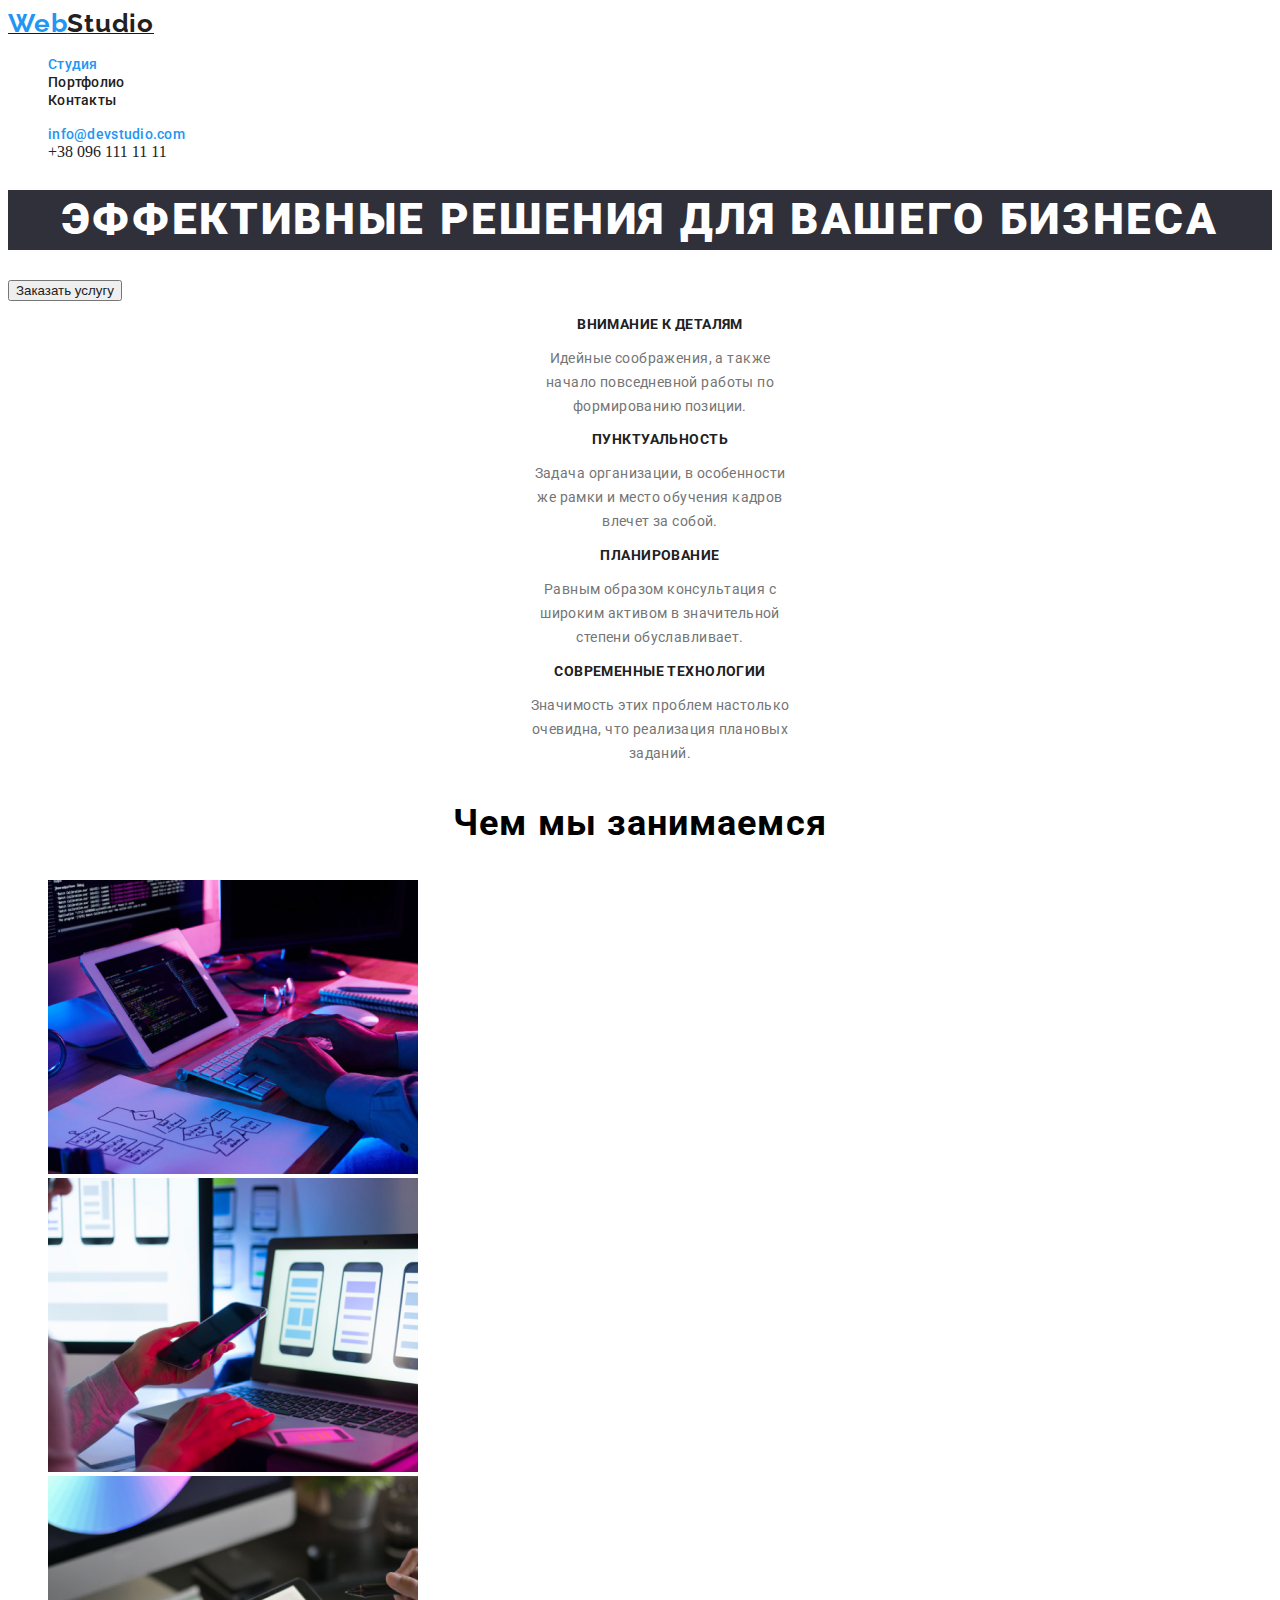
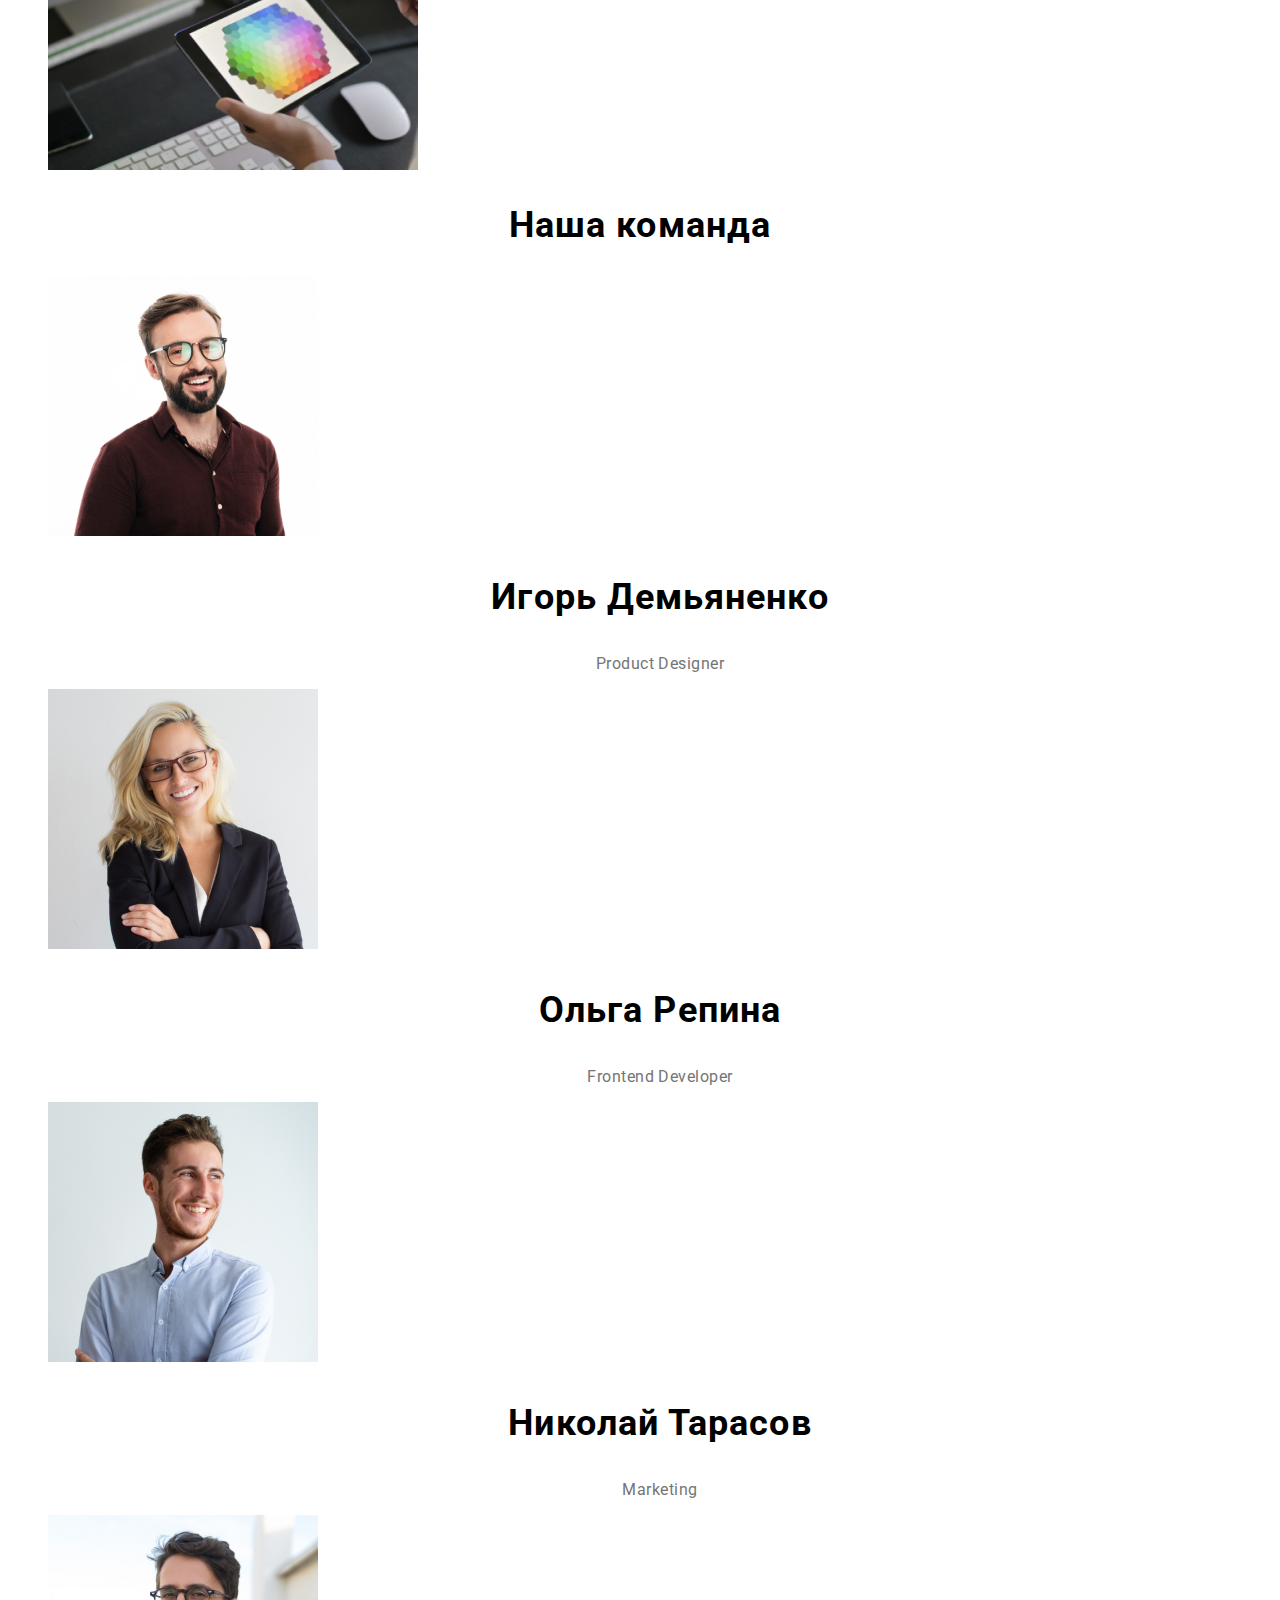
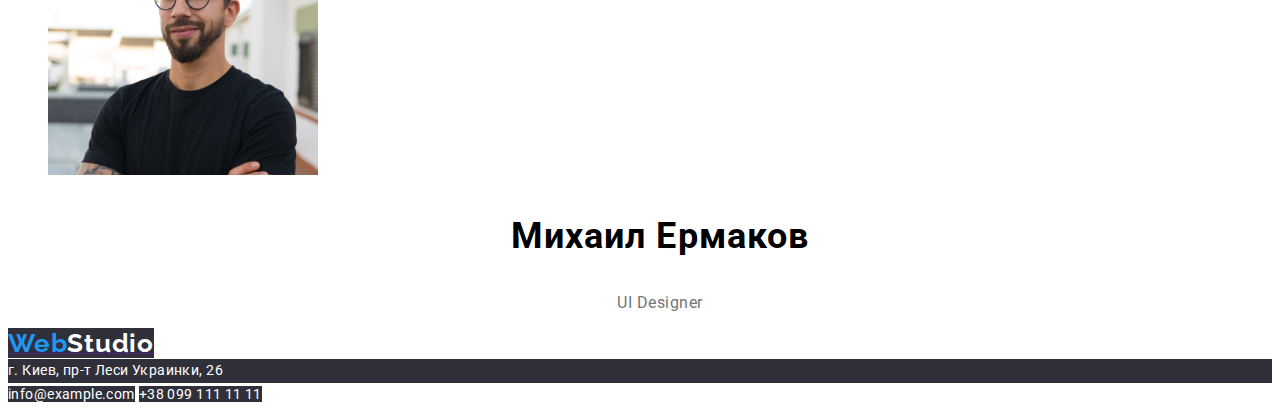
==== index.html @ 1b48da36 "Добавила белый текст и фон" ====
<!DOCTYPE html>
<html lang="ru">
<head>
    <meta charset="UTF-8">
    <meta http-equiv="X-UA-Compatible" content="IE=edge">
    <meta name="viewport" content="width=device-width, initial-scale=1.0">
    <title>Document</title>
    <link href="" rel="stylesheet"><link href="https://fonts.googleapis.com/css2?family=Raleway:wght@900&family=Roboto:wght@400;500;700&display=swap" rel="stylesheet">
    <link rel="preconnect" href="https://fonts.gstatic.com" crossorigin>
<link rel="preconnect" href="https://fonts.gstatic.com" crossorigin>
<link rel="stylesheet" href="./css/common.css">
<link rel="stylesheet" href="./css/styles.css"
</head>   
<body class="page">
<!-- Шапка сайта-->
<header>
    <a href="/"><span class="logo-first-header">Web</span><span class="logo-second-header">Studio</span></a>
    <nav>
        <!--Навигация на другие страницы-->
    <ul class="site-nav list">
        <li><a class="link" href="">Студия</a></li>
        <li><a class="link current" href="./porfolio.html">Портфолио</a></li>
        <li><a class="link-contact" href="">Контакты</a></li>
    </ul>
    <ul class="auth-nav list">
         <li><a class="contacts-mailto" href="mailto:info@devstudio.com">info@devstudio.com</a></li>
         <li><a class="contact link" href="tel:">+38 096 111 11 11</a></li>
    </ul>
    </nav>
</header>
<!--Уникальный контент страницы-->
<main>
<!--Герой-->
<section class="hero">
   <h1 class="hero-title">Эффективные решения для вашего бизнеса</h1>
    <button type="button" class="button-primary link">Заказать услугу</button>
</section>
<!--Особенности-->
<section class="benefits">
        <ul class="benefits list">
<li>
    <h3 class="benefits-title">Внимание к деталям</h3>
    <p class="benefits-description">Идейные соображения, а также<br> 
        начало повседневной работы по<br>
        формированию позиции.</p>
</li>
<li>
    <h3 class="benefits-title">Пунктуальность</h3>
    <p class="benefits-description">Задача организации, в особенности<br>
       же рамки и место обучения кадров<br>
        влечет за собой.</p>
</li>
<li>
    <h3 class="benefits-title">Планирование</h3>
    <p class="benefits-description">Равным образом консультация с<br>
         широким активом в значительной<br>
          степени обуславливает.</p>
</li>
<li>
<h3 class="benefits-title">Современные технологии</h3>
<p class="benefits-description">Значимость этих проблем настолько<br>
     очевидна, что реализация плановых<br>
      заданий.</p>
</li>
</ul>
</section>
    <!--Этапы работ-->
<section class="section">
    <h3 class="section-title">Чем мы занимаемся</h3>
    <ul class="list">
        <li>
            <img src="./images/photo1.jpg" alt="Вёрстка" width="370" height="294">
        </li>
<li>
    <img src="./images/photo2.jpg" alt="Создание мобильных приложений" width="370" height="294">
</li>
<li>
    <img src="./images/photo3.jpg" alt="Графика" width="370" height="294">
</li>
    </ul>
</section>
<!--Наша команда-->
<section class="our team">
        <h2 class="section-title">Наша команда</h2>
      
   <ul class="our team list">
<li>
    <img src="./images/img1.jpg" alt="Дизайнер продуктов" width="270">
    <h3 class="section-title title">Игорь Демьяненко</h3>
    <p class="section-description our team">Product Designer</p>
    </li>
<li>
    <img src="./images/img2.jpg" alt="Фронтенд-разработчик" width="270">
    <h3 class="section-title">Ольга Репина</h3>
    <p class="section-description">Frontend Developer</p>
    </li>
<li>
    <img src="./images/img3.jpg" alt="Маркетинг" width="270">
    <h3 class="section-title">Николай Тарасов</h3>
    <p class="section-description">Marketing</p>
    </li>
<li>
       <img src="./images/img4.jpg" alt="Дизайнер" width="270">
        <h3 class="section-title">Михаил Ермаков</h3>
        <p class="section-description">UI Designer</p>
    </li>
</ul
    </section>
</main>
<!--Подвал страницы-->
<footer class="footer">
    <a href=""><span class="logo-first-footer">Web</span><span class="logo-second-footer">Studio</span></a>
    <address class="contacts-adress">г. Киев, пр-т Леси Украинки, 26</address>
    <a class="contacts-link" href="mailto:info@example.com" >info@example.com</a>
    <a class="contacts-link link" href="tel:">+38 099 111 11 11</a>
</footer>
</body>
</html>
---- css/common.css ----
:root {
  --primary-text-color: #212121;
  --secondary-text-color: #757575;
  --accent-color: #2196f3;
  --primary-white-text-color: #ffffff;
  --secondary-white-text-color: rgba (0, 0, 0, 0.6);
  --primary-white-color: #ffffff;
}

}

body {
  color: var(--primary-text-color);
  background-color: var(--primary-white-color);
  background-color: #2f303a;
}

.logo {
  color: var(--primary-text-color);
}

logo:hover {
  color: var(--accent-color);
}
.site-nav .link {
  color: var(--accent-color);
}

.site-nav .link:hover,
.site-nav .link:focus {
  color: var(--primary-text-color);
}

.site-nav .link.current {
  color: var(--primary-text-color);
}
---- css/styles.css ----
/ *цвет основного текста #212121*/
/* вторичный цвет текста rgba (0, 0, 0, 0)
*/
/* белый #ffffff */
/* акцент#2196f3 */
/* вторичный цвет фона #757575*/
}
.body {
    color: var(--primary-text-color);
    background-color: var(--primary-white-color);
   
    font-family: Roboto;
font-style: normal;
font-weight: 500;
font-size: 14px;
line-height: 1.14;
letter-spacing: 0.02em;
}

.link {
  color: var(--primary-text-color);
  text-decoration: none;
}

.list {
        list-style: none;
}
/* Logo */
.logo {
    color: var(--primary-text-color);
   
font-family: Raleway;
font-style: normal;
font-weight: 700;
font-size: 26px;
line-height: 1.19;
letter-spacing: 0.03em;
text-decoration: none;
}

.logo:hover, 
.logo:focus {
    color: var(--accent-color);
 }

.logo-first-header {
    color:var(--accent-color);
    font-family: Raleway;
font-style: normal;
font-weight: 700;
font-size: 26px;
line-height: 1.19;
letter-spacing: 0.03em;
}

.logo-second-header {
color: var(--primary-text-color);
font-family: Raleway;
font-style: normal;
font-weight: 700;
font-size: 26px;
line-height: 1.19;
letter-spacing: 0.03em;
}


/* Site nav */

.site-nav .link {
    color: var(--accent-color);
   font-family: Roboto;
font-style: normal;
font-weight: 500;
font-size: 14px;
line-height: 1.14;
letter-spacing: 0.02em;
}

.site-nav .link:hover,
.site-nav .link:focus {
color: var(--primary-text-color);
 font-family: Roboto;
font-style: normal;
font-weight: 500;
font-size: 14px;
line-height: 1.14;
letter-spacing: 0.02em;
}

.site-nav .link.current {
    color: var(--primary-text-color);
   font-family: Roboto;
font-style: normal;
font-weight: 500;
font-size: 14px;
line-height: 1.14;
letter-spacing: 0.02em;
}
.site-nav .link-contact {
color: var(--primary-text-color);
    font-family: Roboto;
font-style: normal;
font-weight: 500;
font-size: 14px;
line-height: 1.14;
letter-spacing: 0.02em;
text-decoration: none;
}

/* Auth-nav*/
.auth-nav .contacts-mailto{
    color: var(--accent-color);
font-family: Roboto;
font-style: normal;
font-weight: 500;
font-size: 14px;
line-height: 1.14;
letter-spacing: 0.02em;
text-decoration: none;
}

.auth-nav .contact link {
color: var(--secondary-text-color);
font-family: Roboto;
font-style: normal;
font-weight: 500;
font-size: 14px;
line-height: 1.14;
letter-spacing: 0.02em;
}
/* Hero */
.hero-title {
    color: var(--primary-white-text-color);
    background-color: #2f303a;
    font-family: Roboto;
font-style: normal;
font-weight: 900;
font-size: 44px;
line-height: 1.36;
text-align: center;
letter-spacing: 0.06em;
text-transform: uppercase
}


/* Button */
.button {
  color: var(--primary-white-text-color);
  background-color: #2f303a;
  
  font-family: Roboto, sans-serif;
  border-style: none;
  font-size: 16px;
  font-style: 500;
  line-height: 1.62;
  text-align: center;
}

.button-primary link {
    color: var(--primary-white-text-color);
    background-color: var(--accent-color);
    position: absolute;
width: 136px;
height: 30px;
left: 732px;
top: 440px;

font-family: Roboto;
font-style: normal;
font-weight: 700;
font-size: 16px;
line-height: 1.88;

display: flex;
align-items: center;
text-align: center;
letter-spacing: 0.06em;
}

/* Peculiarities */
.benefits-title {
   color: var(--primary-text-color);
   font-family: Roboto;
font-style: normal;
font-weight: 700;
font-size: 14px;
line-height: 1.14;
text-align: center;
letter-spacing: 0.03em;
text-transform: uppercase;
}

.benefits-description {
color: var(--secondary-text-color);
    font-family: Roboto;
font-style: normal;
font-weight: 400;
font-size: 14px;
line-height: 1.71;
text-align: center;
letter-spacing: 0.03em;
}

/* What are we doing */
.section-title {
    color: var(--primary-text-color);
    font-family: Roboto;
font-style: normal;
font-weight: 700;
font-size: 36px;
line-height: 1.17;
text-align: center;
letter-spacing: 0.03em;
}


/* Our team */

.section-title {
    color: var(--primary-text-color)
    font-family: Roboto, sans-serif; 
    font-family: Roboto;
font-style: normal;
font-weight: 700;
font-size: 36px;
line-height: 1.17;
text-align: center;
letter-spacing: 0.03em;}

.section-title title {
color: var(--primary-text-color);

   font-family: Roboto;
font-style: normal;
font-weight: 500;
font-size: 16px;
line-height: 1.19;
text-align: center;
letter-spacing: 0.03em; 
}

.section-description {
    color: var(--secondary-text-color);
    font-family: Roboto;
font-style: normal;
font-weight: 400;
font-size: 16px;
line-height: 1.19;
text-align: center;
letter-spacing: 0.03em;
}

/* Footer */

.logo {
    color: var(--title-text-color);
   background-color:  #2f303a;
font-family: Raleway, cursive;
font-size: 26px;
line-height: 1.19;
text-decoration: none;
}
.logo-first-footer {
    color:var(--accent-color);
    background-color:#2f303a; ;
    text-decoration: none;
font-family: Raleway;
font-style: normal;
font-weight: 700;
font-size: 26px;
line-height: 31px;
letter-spacing: 0.03em;
}


.logo-second-footer {
    color: var(--primary-white-text-color);
    background-color: #2f303a;;
    text-decoration: none;
    font-family: Raleway;
font-style: normal;
font-weight: 700;
font-size: 26px;
line-height: 31px;
letter-spacing: 0.03em;
}

.contacts-adress {
    color: var(--primary-white-text-color);
    background-color: #2f303a;;
    font-family: Roboto;
font-style: normal;
font-weight: 400;
font-size: 14px;
line-height: 1.71;
letter-spacing: 0.03em;
}

.contacts-link {
color: var(--primary-white-text-color);
background-color: #2f303a;;

font-family: Roboto;
font-style: normal;
font-weight: 400;
font-size: 14px;
line-height: 1.71;
letter-spacing: 0.03em;
text-decoration: none;
}

.contacts-link link {
color: var(--primary-white-text-color);
background-color: #2f303a;;
  font-family: Roboto;
font-style: normal;
font-weight: 400;
font-size: 14px;
line-height: 1.71;
letter-spacing: 0.03em;
}
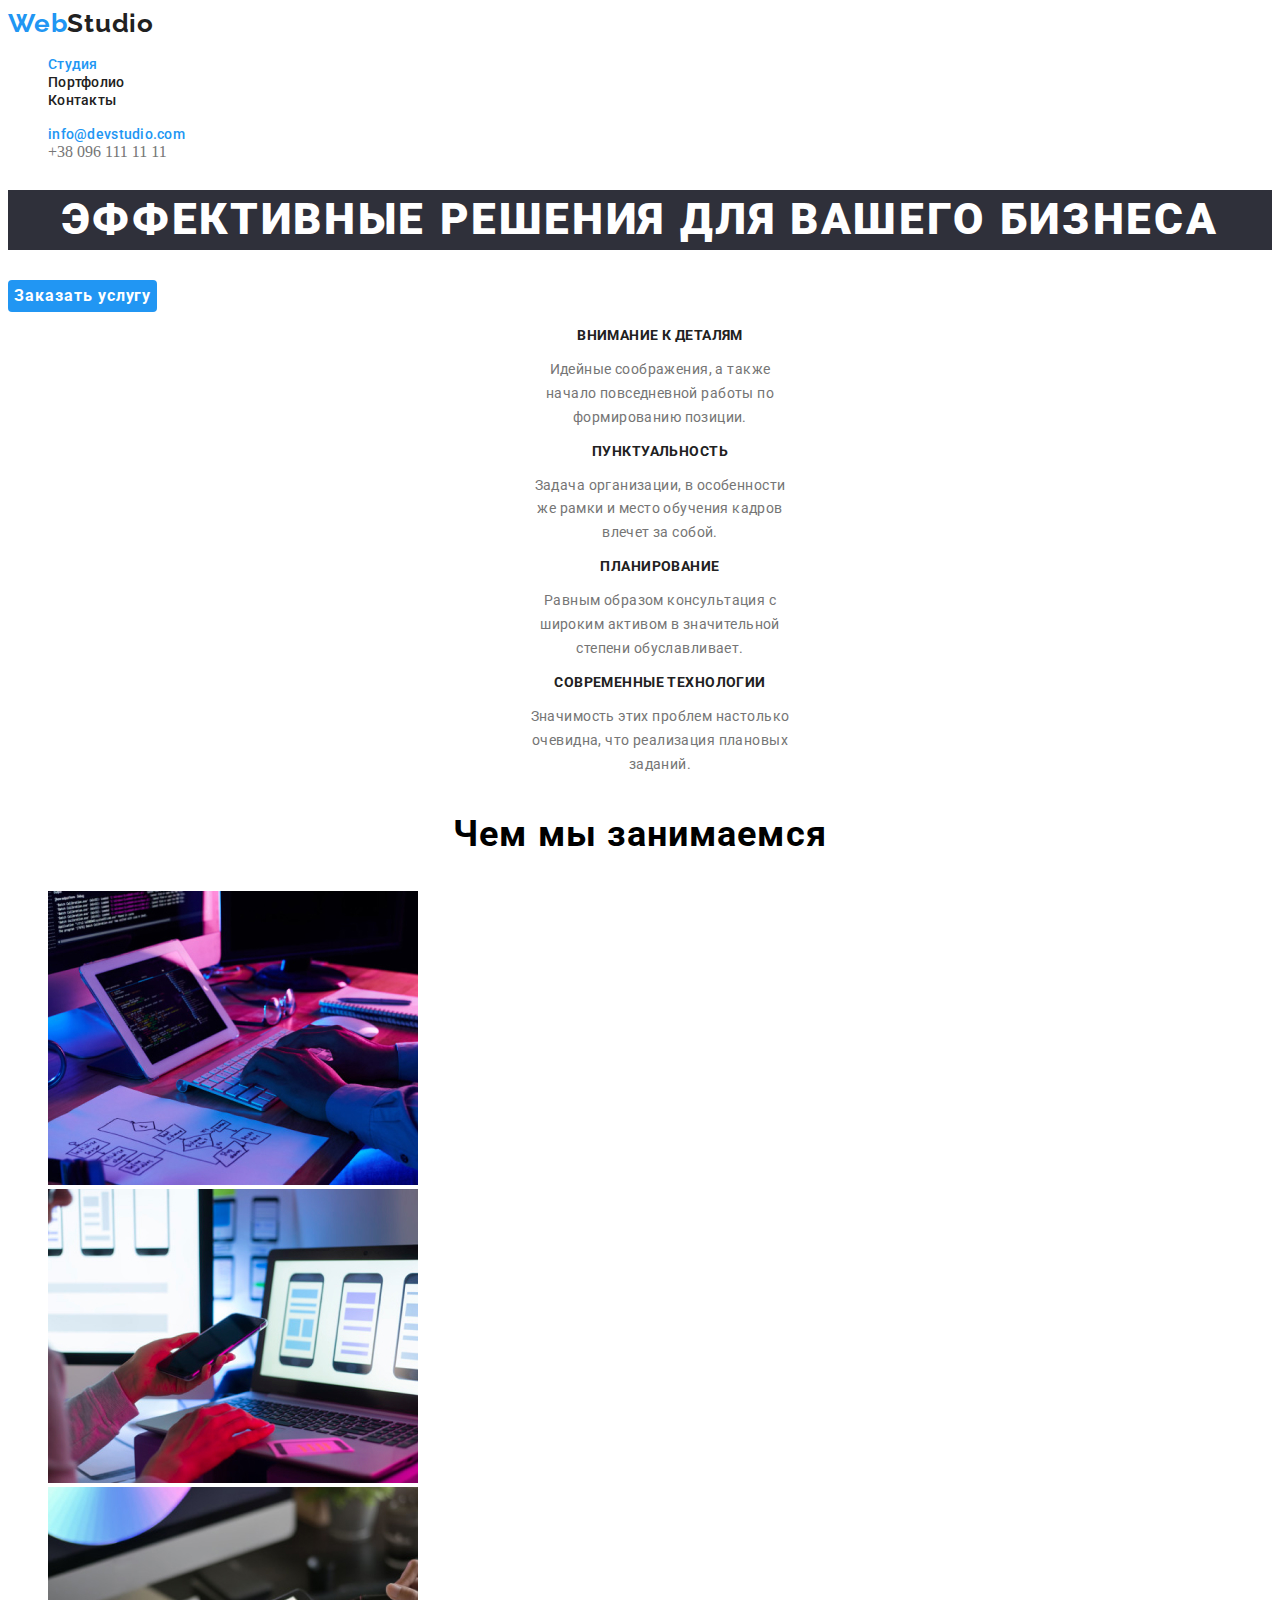
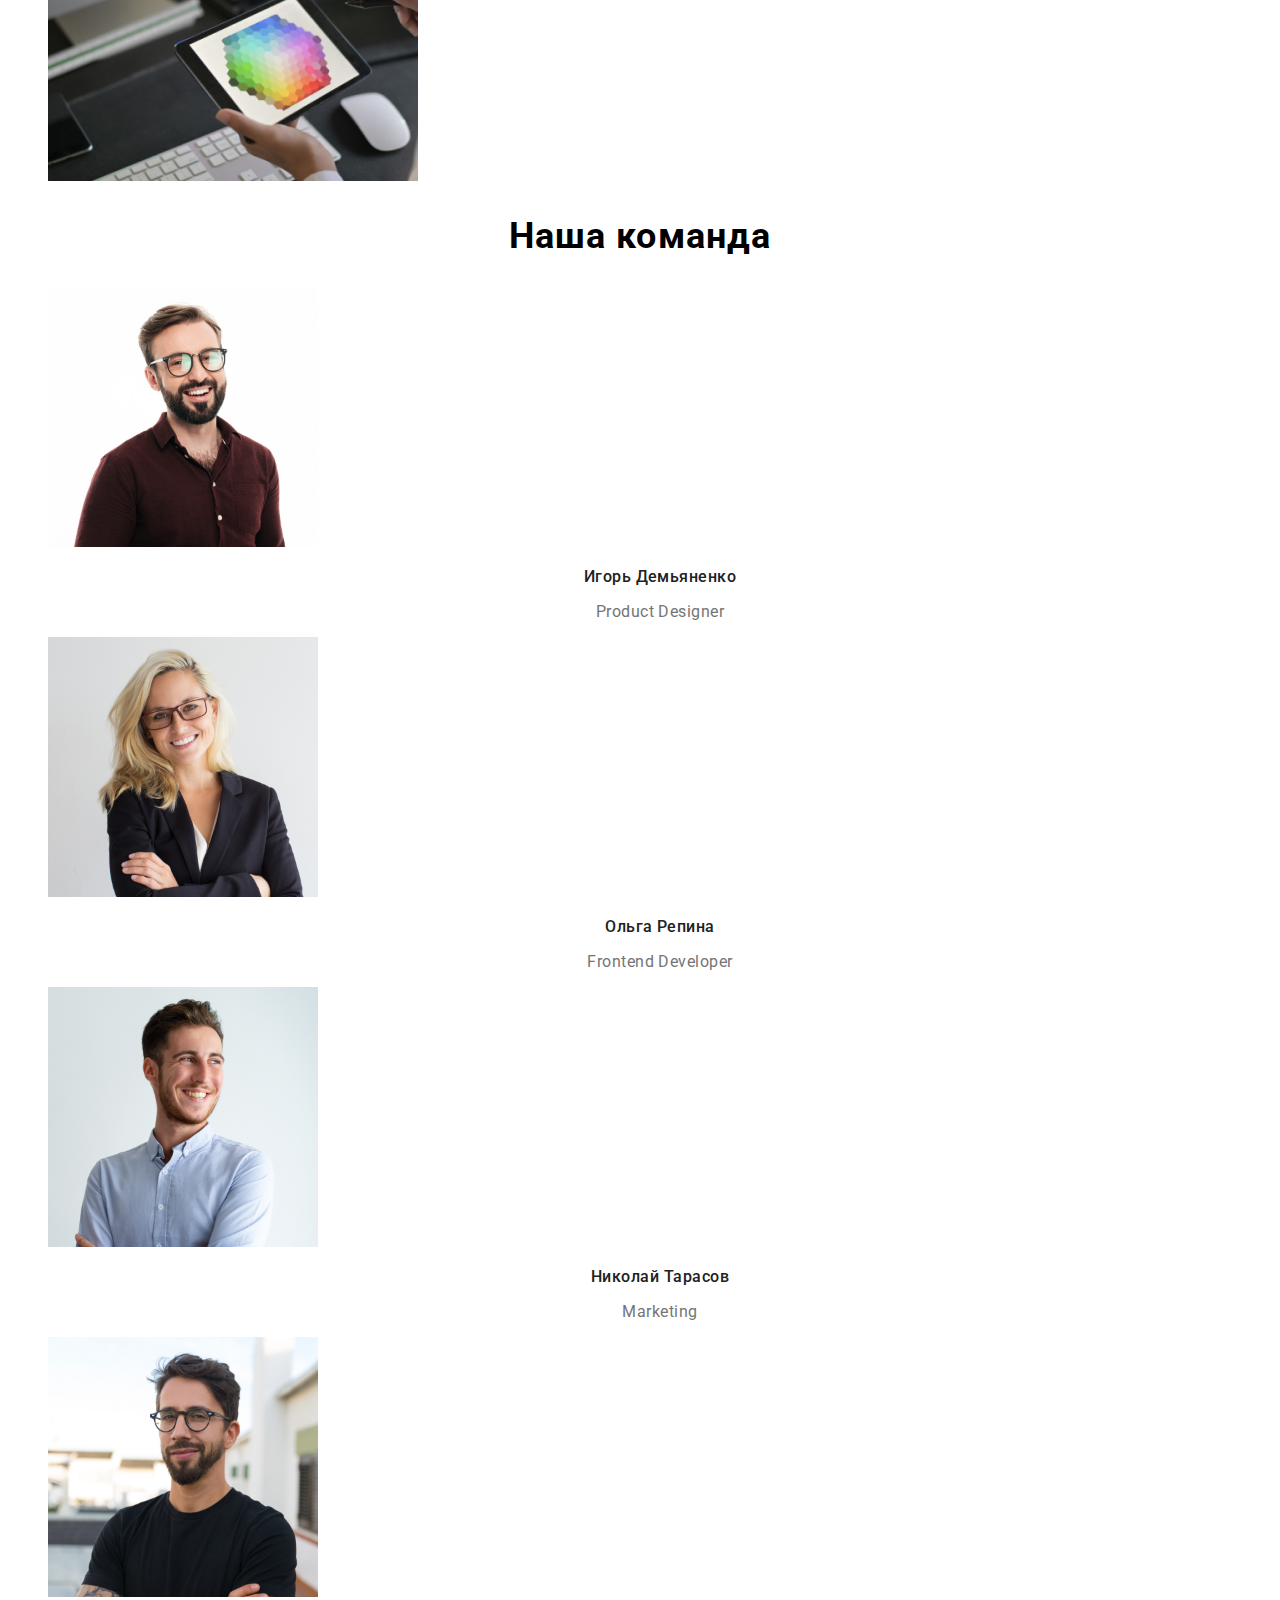
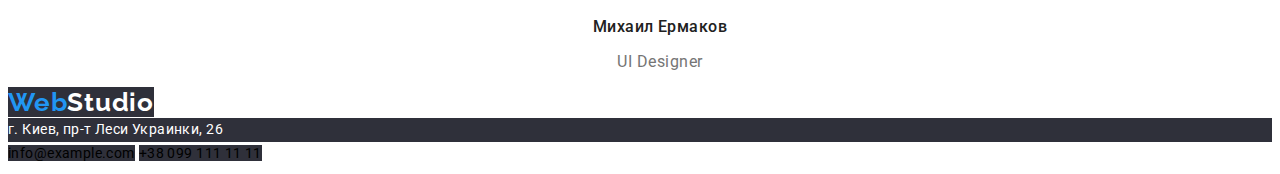
==== commit 5cdf3750: "Отмена подчёркивания, шрифт, общая секция в Портфолио" ====
--- a/index.html
+++ b/index.html
@@ -5,7 +5,7 @@
     <meta http-equiv="X-UA-Compatible" content="IE=edge">
     <meta name="viewport" content="width=device-width, initial-scale=1.0">
     <title>Document</title>
-    <link href="" rel="stylesheet"><link href="https://fonts.googleapis.com/css2?family=Raleway:wght@900&family=Roboto:wght@400;500;700&display=swap" rel="stylesheet">
+    <link href="" rel="stylesheet"><link href="https://fonts.googleapis.com/css2?family=Raleway:wght@700&family=Roboto:wght@400;500;700;900&display=swap" rel="stylesheet">
     <link rel="preconnect" href="https://fonts.gstatic.com" crossorigin>
 <link rel="preconnect" href="https://fonts.gstatic.com" crossorigin>
 <link rel="stylesheet" href="./css/common.css">
@@ -14,6 +14,7 @@
 <body class="page">
 <!-- Шапка сайта-->
 <header>
+    <title>text-decoration</title>
     <a href="/"><span class="logo-first-header">Web</span><span class="logo-second-header">Studio</span></a>
     <nav>
         <!--Навигация на другие страницы-->
@@ -33,7 +34,7 @@
 <!--Герой-->
 <section class="hero">
    <h1 class="hero-title">Эффективные решения для вашего бизнеса</h1>
-    <button type="button" class="button-primary link">Заказать услугу</button>
+    <button type="button" class="button link">Заказать услугу</button>
 </section>
 <!--Особенности-->
 <section class="benefits">
@@ -86,23 +87,23 @@
    <ul class="our team list">
 <li>
     <img src="./images/img1.jpg" alt="Дизайнер продуктов" width="270">
-    <h3 class="section-title title">Игорь Демьяненко</h3>
-    <p class="section-description our team">Product Designer</p>
+    <h3 class="item-title">Игорь Демьяненко</h3>
+    <p class="item-description">Product Designer</p>
     </li>
 <li>
     <img src="./images/img2.jpg" alt="Фронтенд-разработчик" width="270">
-    <h3 class="section-title">Ольга Репина</h3>
-    <p class="section-description">Frontend Developer</p>
+    <h3 class="item-title">Ольга Репина</h3>
+    <p class="item-description">Frontend Developer</p>
     </li>
 <li>
     <img src="./images/img3.jpg" alt="Маркетинг" width="270">
-    <h3 class="section-title">Николай Тарасов</h3>
-    <p class="section-description">Marketing</p>
+    <h3 class="item-title">Николай Тарасов</h3>
+    <p class="item-description">Marketing</p>
     </li>
 <li>
        <img src="./images/img4.jpg" alt="Дизайнер" width="270">
-        <h3 class="section-title">Михаил Ермаков</h3>
-        <p class="section-description">UI Designer</p>
+        <h3 class="item-title">Михаил Ермаков</h3>
+        <p class="item-description">UI Designer</p>
     </li>
 </ul
     </section>
--- a/css/styles.css
+++ b/css/styles.css
@@ -18,13 +18,20 @@
 }
 
 .link {
-  color: var(--primary-text-color);
+  color: var(--secondary-text-color);
   text-decoration: none;
 }
+
 
 .list {
         list-style: none;
 }
+a { 
+    text-decoration: none; /* Убираем подчеркивание у ссылок */
+   }
+  
+
+
 /* Logo */
 .logo {
     color: var(--primary-text-color);
@@ -51,6 +58,7 @@
 font-size: 26px;
 line-height: 1.19;
 letter-spacing: 0.03em;
+text-decoration: none;
 }
 
 .logo-second-header {
@@ -61,6 +69,7 @@
 font-size: 26px;
 line-height: 1.19;
 letter-spacing: 0.03em;
+text-decoration: none;
 }
 
 
@@ -74,6 +83,7 @@
 font-size: 14px;
 line-height: 1.14;
 letter-spacing: 0.02em;
+text-decoration: none;
 }
 
 .site-nav .link:hover,
@@ -85,6 +95,7 @@
 font-size: 14px;
 line-height: 1.14;
 letter-spacing: 0.02em;
+text-decoration: none;
 }
 
 .site-nav .link.current {
@@ -95,7 +106,9 @@
 font-size: 14px;
 line-height: 1.14;
 letter-spacing: 0.02em;
-}
+text-decoration: none;
+}
+
 .site-nav .link-contact {
 color: var(--primary-text-color);
     font-family: Roboto;
@@ -127,6 +140,7 @@
 font-size: 14px;
 line-height: 1.14;
 letter-spacing: 0.02em;
+text-decoration: none;
 }
 /* Hero */
 .hero-title {
@@ -144,33 +158,17 @@
 
 
 /* Button */
-.button {
-  color: var(--primary-white-text-color);
-  background-color: #2f303a;
-  
-  font-family: Roboto, sans-serif;
-  border-style: none;
-  font-size: 16px;
-  font-style: 500;
-  line-height: 1.62;
-  text-align: center;
-}
-
-.button-primary link {
-    color: var(--primary-white-text-color);
-    background-color: var(--accent-color);
-    position: absolute;
-width: 136px;
-height: 30px;
-left: 732px;
-top: 440px;
+.button  {
+ color:var(--primary-white-text-color);
+   background-color: var(--accent-color);
+   border: blue; 
+  border-radius: 4px;
 
 font-family: Roboto;
 font-style: normal;
 font-weight: 700;
 font-size: 16px;
 line-height: 1.88;
-
 display: flex;
 align-items: center;
 text-align: center;
@@ -227,7 +225,7 @@
 text-align: center;
 letter-spacing: 0.03em;}
 
-.section-title title {
+.item-title {
 color: var(--primary-text-color);
 
    font-family: Roboto;
@@ -239,7 +237,7 @@
 letter-spacing: 0.03em; 
 }
 
-.section-description {
+.item-description {
     color: var(--secondary-text-color);
     font-family: Roboto;
 font-style: normal;
@@ -270,6 +268,7 @@
 font-size: 26px;
 line-height: 31px;
 letter-spacing: 0.03em;
+text-decoration: none;
 }
 
 
@@ -283,6 +282,7 @@
 font-size: 26px;
 line-height: 31px;
 letter-spacing: 0.03em;
+text-decoration: none;
 }
 
 .contacts-adress {
@@ -297,7 +297,7 @@
 }
 
 .contacts-link {
-color: var(--primary-white-text-color);
+color: var(--secondary-white-tex-color);
 background-color: #2f303a;;
 
 font-family: Roboto;
@@ -310,7 +310,7 @@
 }
 
 .contacts-link link {
-color: var(--primary-white-text-color);
+color: var(--secondary-white-tex-color);
 background-color: #2f303a;;
   font-family: Roboto;
 font-style: normal;
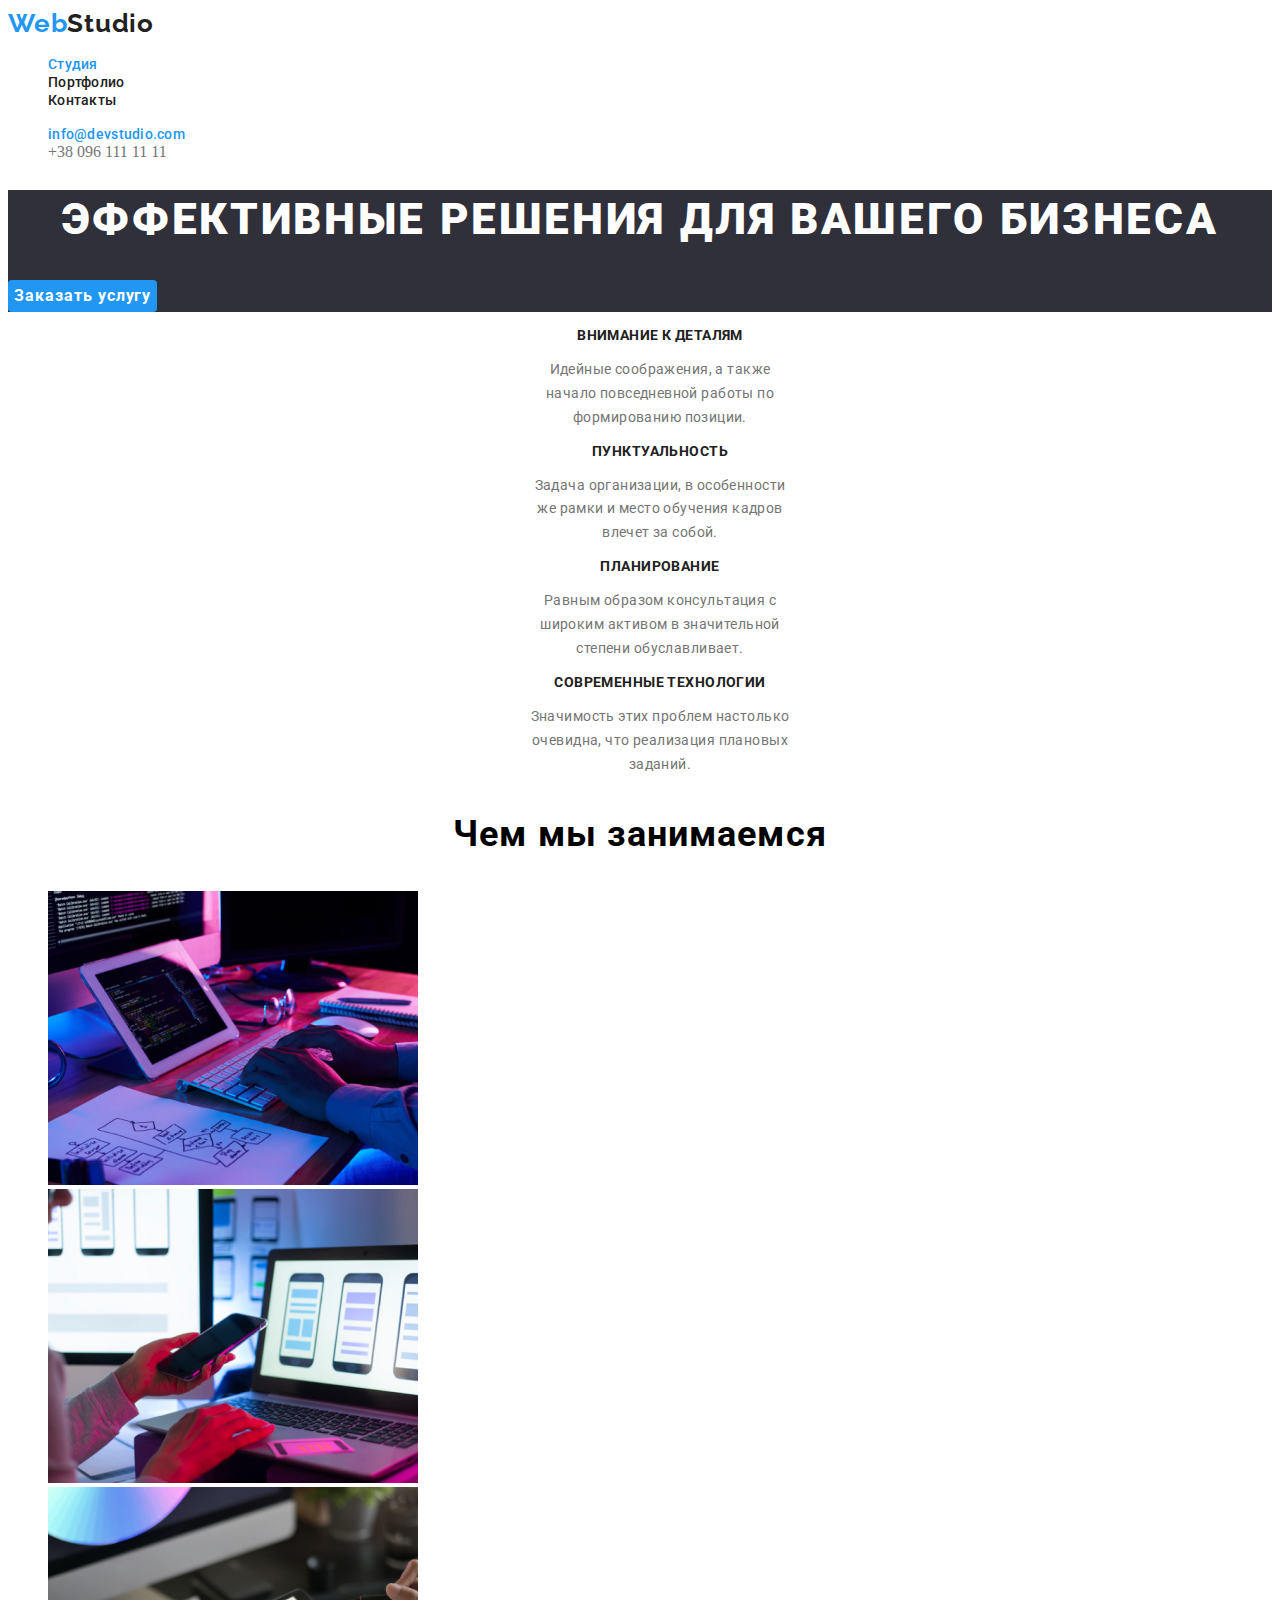
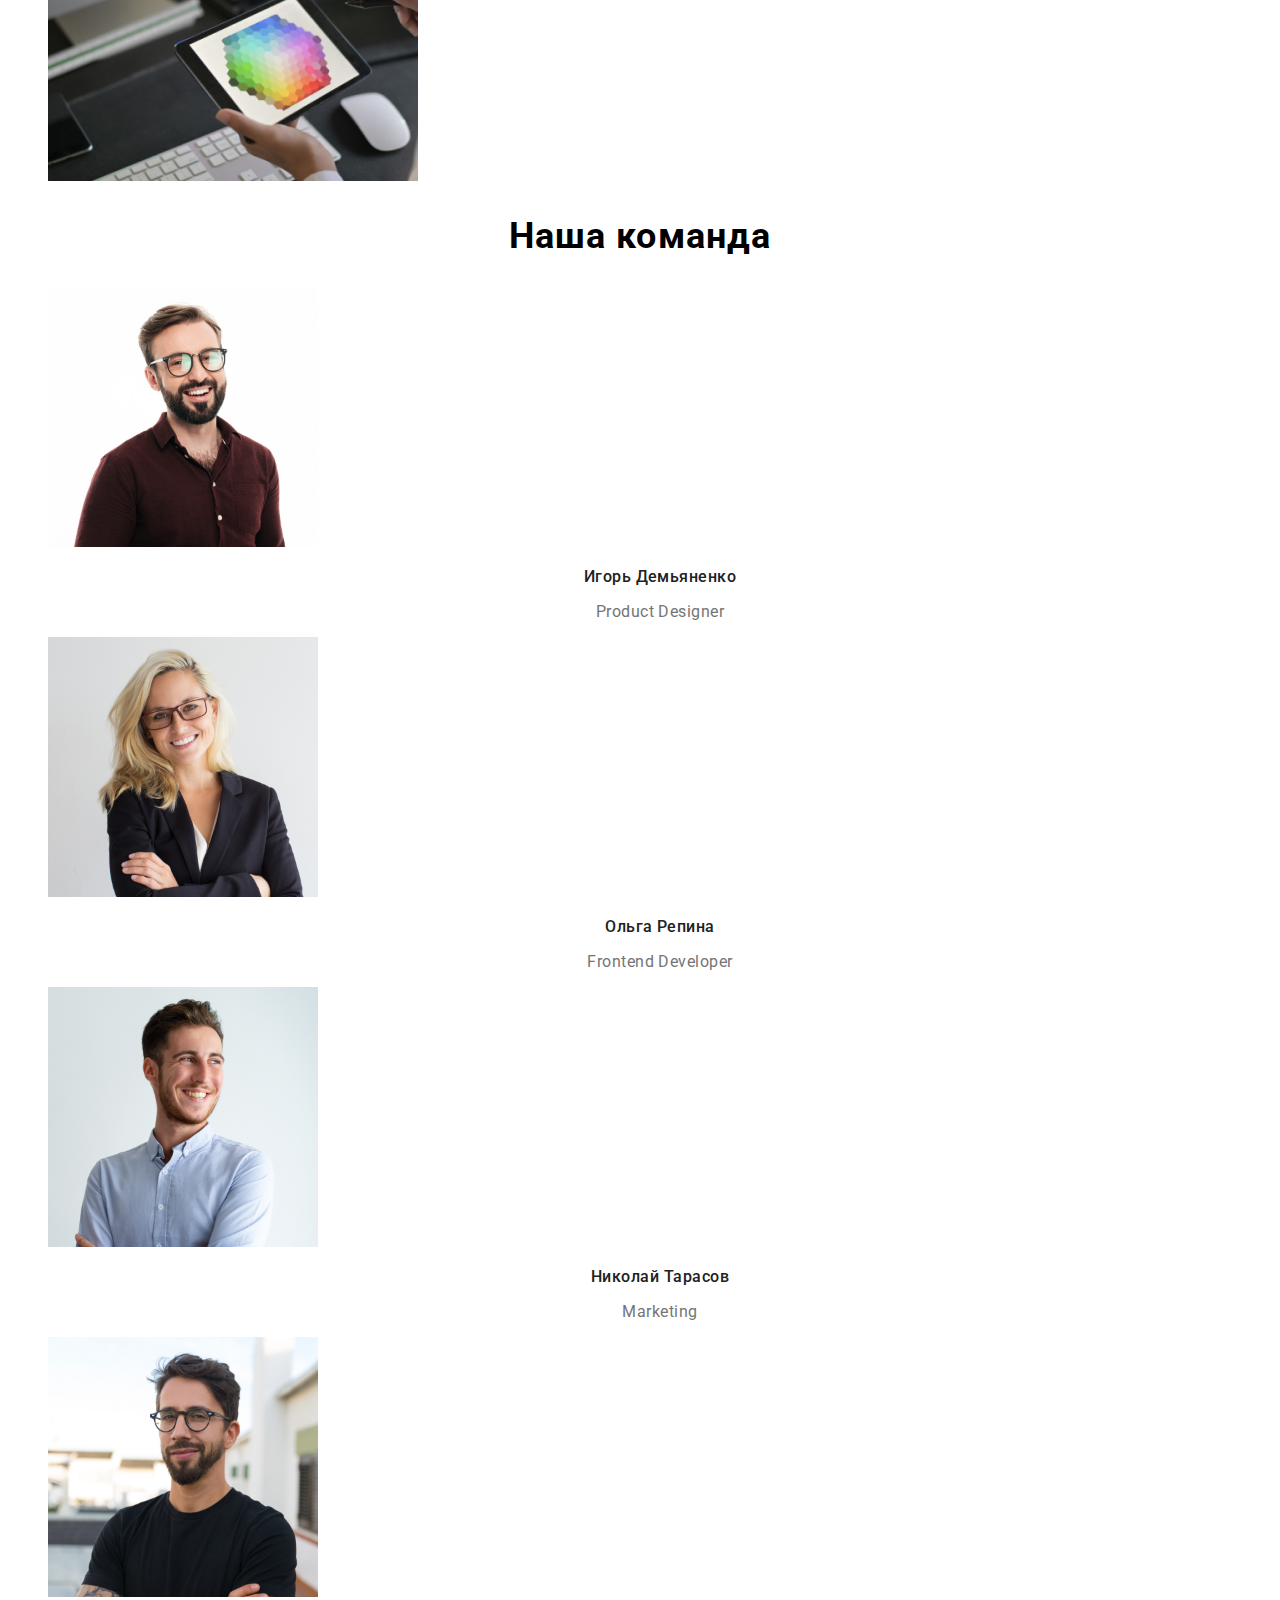
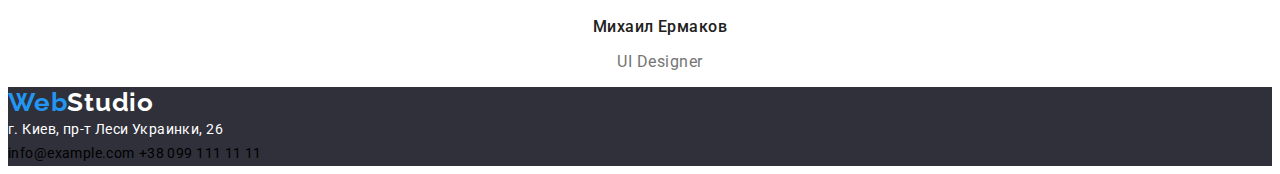
==== commit c18866f0: "Фон для заголовка и для Футера" ====
--- a/index.html
+++ b/index.html
@@ -32,8 +32,8 @@
 <!--Уникальный контент страницы-->
 <main>
 <!--Герой-->
-<section class="hero">
-   <h1 class="hero-title">Эффективные решения для вашего бизнеса</h1>
+<section class="section-hero">
+   <h1 class="section-hero-title">Эффективные решения для вашего бизнеса</h1>
     <button type="button" class="button link">Заказать услугу</button>
 </section>
 <!--Особенности-->
@@ -110,10 +110,12 @@
 </main>
 <!--Подвал страницы-->
 <footer class="footer">
+    <section class="footer-title">
     <a href=""><span class="logo-first-footer">Web</span><span class="logo-second-footer">Studio</span></a>
     <address class="contacts-adress">г. Киев, пр-т Леси Украинки, 26</address>
     <a class="contacts-link" href="mailto:info@example.com" >info@example.com</a>
     <a class="contacts-link link" href="tel:">+38 099 111 11 11</a>
+    </section>
 </footer>
 </body>
 </html>
--- a/css/common.css
+++ b/css/common.css
@@ -12,14 +12,17 @@
 body {
   color: var(--primary-text-color);
   background-color: var(--primary-white-color);
-  background-color: #2f303a;
-}
+ }
+
+ .section-hero { 
+background-color: #2f303a;
+ }
 
 .logo {
   color: var(--primary-text-color);
 }
 
-logo:hover {
+.logo:hover {
   color: var(--accent-color);
 }
 .site-nav .link {
@@ -34,3 +37,14 @@
 .site-nav .link.current {
   color: var(--primary-text-color);
 }
+.active-btn :hover, :focus {
+  color: var(--accent-color);
+  background-color: var(--primary-white-text-color);
+}
+
+
+
+
+.footer-title {
+    background-color: #2f303a;
+}--- a/css/styles.css
+++ b/css/styles.css
@@ -143,7 +143,7 @@
 text-decoration: none;
 }
 /* Hero */
-.hero-title {
+.section-hero-title {
     color: var(--primary-white-text-color);
     background-color: #2f303a;
     font-family: Roboto;
@@ -249,7 +249,9 @@
 }
 
 /* Footer */
-
+.footer-title {
+    background-color: #2f303a;
+}
 .logo {
     color: var(--title-text-color);
    background-color:  #2f303a;
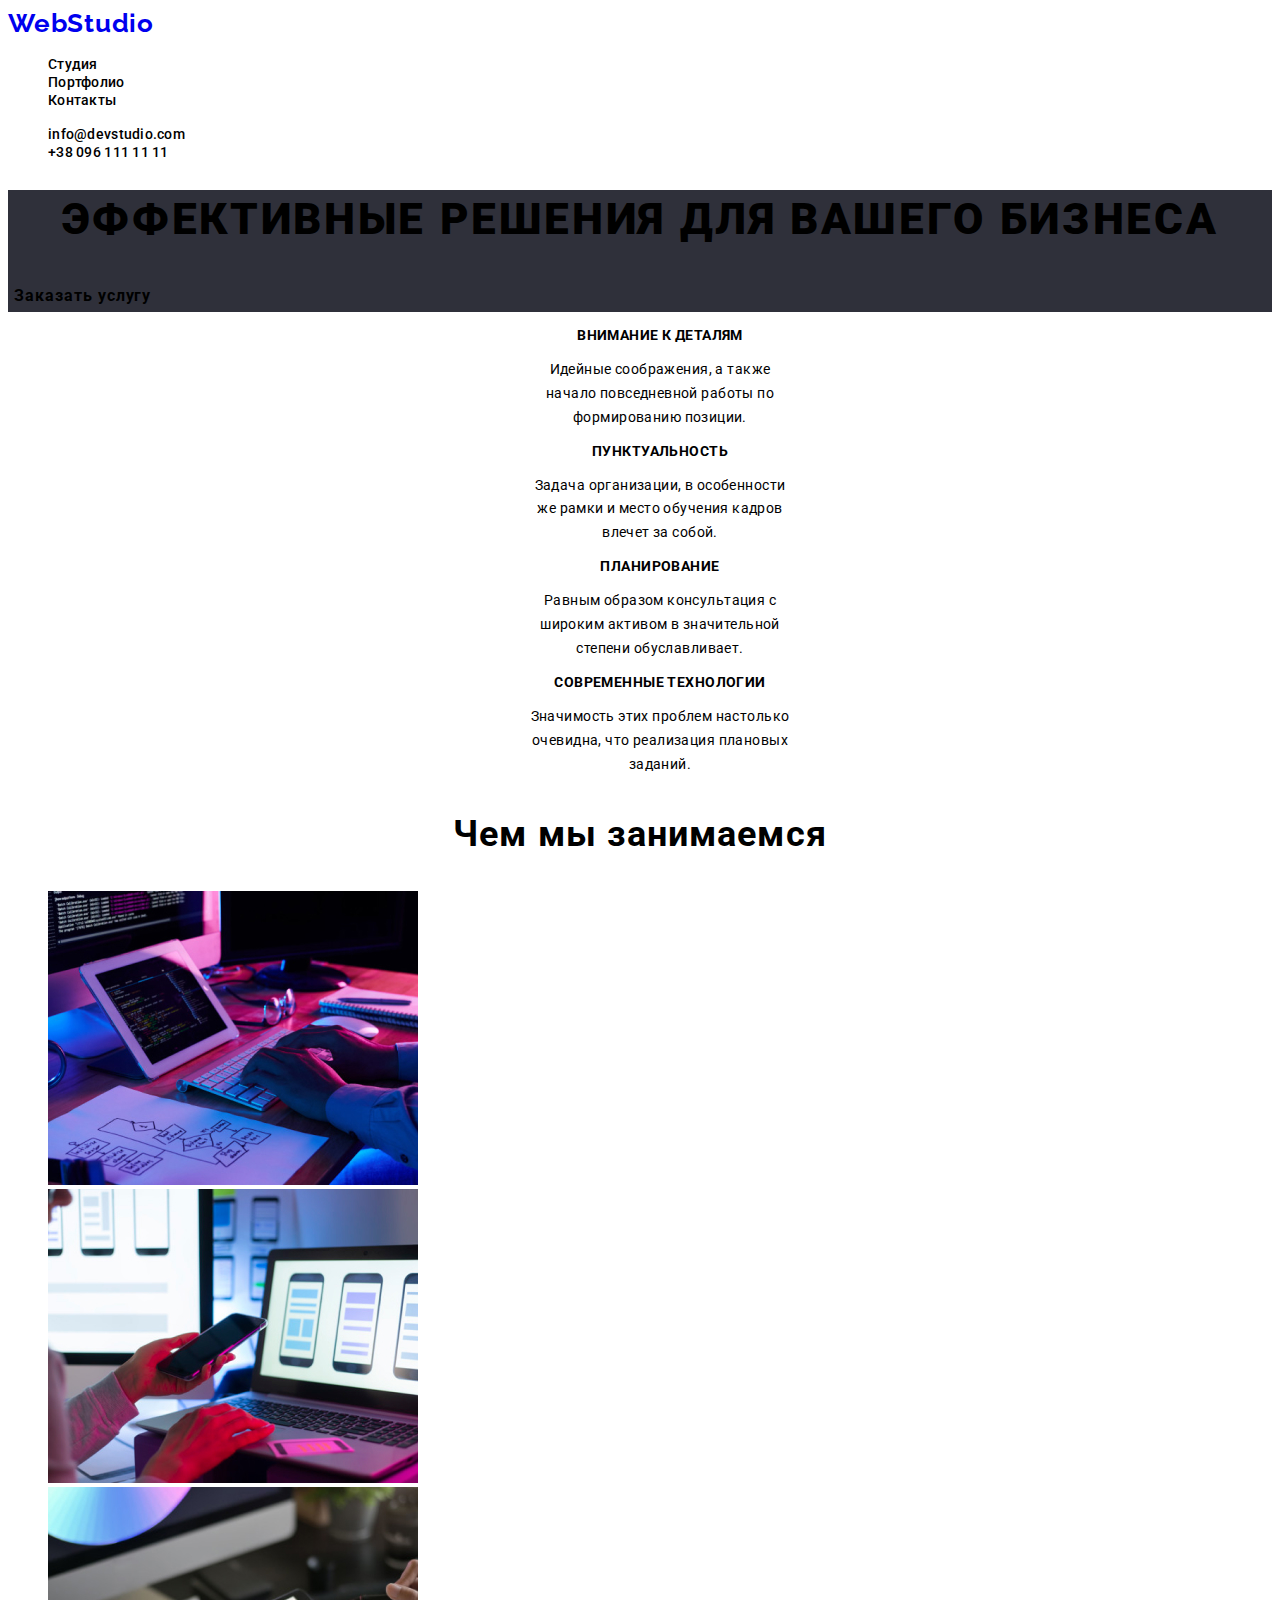
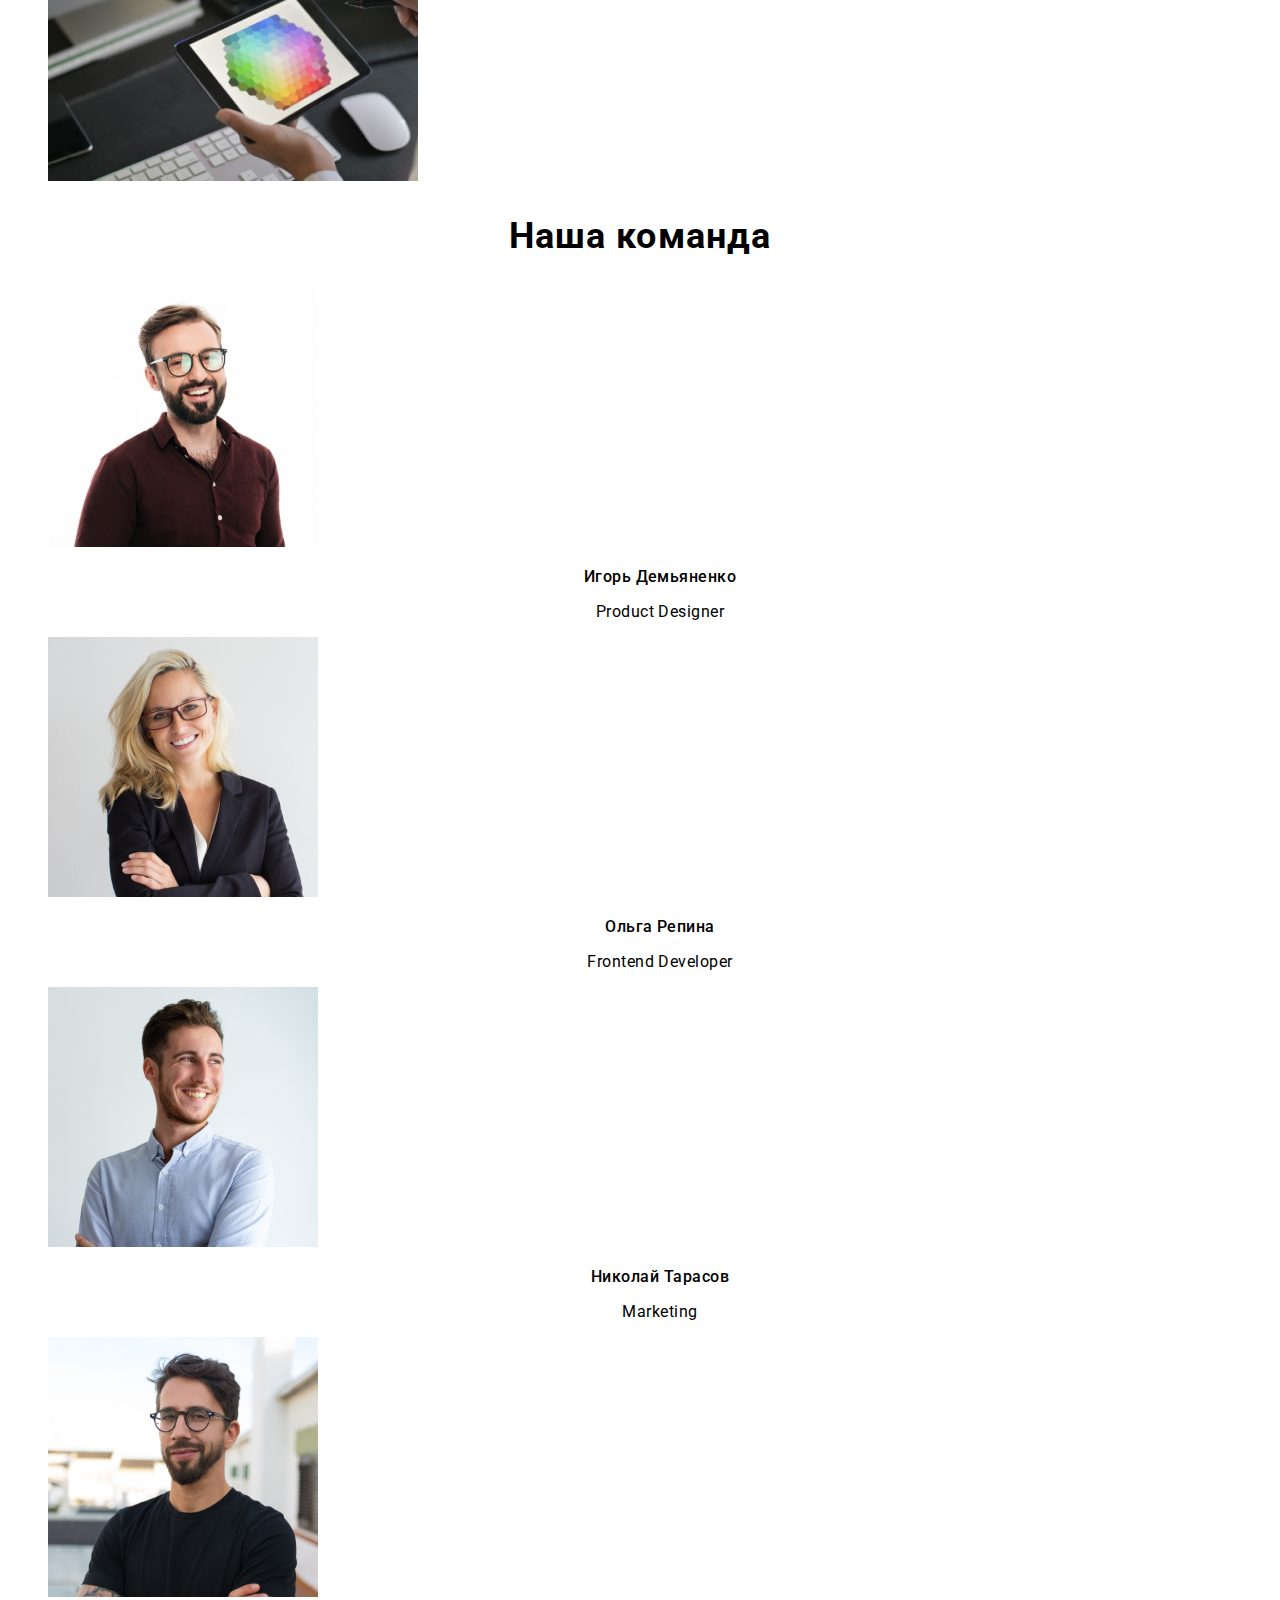
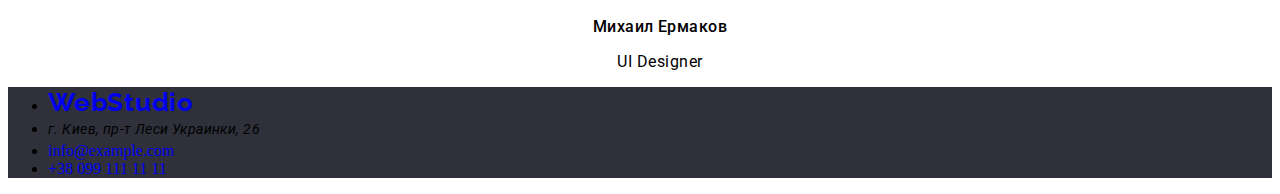
==== commit 67a7a44c: "Изменения в ссылках в Хедере и Футере" ====
--- a/index.html
+++ b/index.html
@@ -19,13 +19,13 @@
     <nav>
         <!--Навигация на другие страницы-->
     <ul class="site-nav list">
-        <li><a class="link" href="">Студия</a></li>
-        <li><a class="link current" href="./porfolio.html">Портфолио</a></li>
-        <li><a class="link-contact" href="">Контакты</a></li>
+        <li><a class="nav-link current" href="">Студия</a></li>
+        <li><a class="nav-link" href="./porfolio.html">Портфолио</a></li>
+        <li><a class="nav-link" href="">Контакты</a></li>
     </ul>
     <ul class="auth-nav list">
-         <li><a class="contacts-mailto" href="mailto:info@devstudio.com">info@devstudio.com</a></li>
-         <li><a class="contact link" href="tel:">+38 096 111 11 11</a></li>
+         <li><a class="contacts-link-up" href="mailto:info@devstudio.com">info@devstudio.com</a></li>
+         <li><a class="contacts-link-up" href="tel:">+38 096 111 11 11</a></li>
     </ul>
     </nav>
 </header>
@@ -81,29 +81,29 @@
     </ul>
 </section>
 <!--Наша команда-->
-<section class="our team">
-        <h2 class="section-title">Наша команда</h2>
+<section class="our-team">
+        <h2 class="our-team-section-title">Наша команда</h2>
       
-   <ul class="our team list">
-<li>
+   <ul class="our-team list">
+<li class="our-team-item">
     <img src="./images/img1.jpg" alt="Дизайнер продуктов" width="270">
-    <h3 class="item-title">Игорь Демьяненко</h3>
-    <p class="item-description">Product Designer</p>
+    <h3 class="our-team-item-title">Игорь Демьяненко</h3>
+    <p class="our-team-item-description">Product Designer</p>
     </li>
-<li>
+<li class="our-team-item">
     <img src="./images/img2.jpg" alt="Фронтенд-разработчик" width="270">
-    <h3 class="item-title">Ольга Репина</h3>
-    <p class="item-description">Frontend Developer</p>
+    <h3 class="our-team-item-title">Ольга Репина</h3>
+    <p class="our-team-item-description">Frontend Developer</p>
     </li>
-<li>
+<li class="our-team-item">
     <img src="./images/img3.jpg" alt="Маркетинг" width="270">
-    <h3 class="item-title">Николай Тарасов</h3>
-    <p class="item-description">Marketing</p>
+    <h3 class="our-team-item-title">Николай Тарасов</h3>
+    <p class="our-team-item-description">Marketing</p>
     </li>
-<li>
+<li class="our-team-item">
        <img src="./images/img4.jpg" alt="Дизайнер" width="270">
-        <h3 class="item-title">Михаил Ермаков</h3>
-        <p class="item-description">UI Designer</p>
+        <h3 class="our-team-item-title">Михаил Ермаков</h3>
+        <p class="our-team-item-description">UI Designer</p>
     </li>
 </ul
     </section>
@@ -111,11 +111,13 @@
 <!--Подвал страницы-->
 <footer class="footer">
     <section class="footer-title">
-    <a href=""><span class="logo-first-footer">Web</span><span class="logo-second-footer">Studio</span></a>
-    <address class="contacts-adress">г. Киев, пр-т Леси Украинки, 26</address>
-    <a class="contacts-link" href="mailto:info@example.com" >info@example.com</a>
-    <a class="contacts-link link" href="tel:">+38 099 111 11 11</a>
-    </section>
+        <ul>
+    <li><a href=""><span class="logo-first-footer">Web</span><span class="logo-second-footer">Studio</span></a></li>
+    <li><address class="contacts-adress">г. Киев, пр-т Леси Украинки, 26</address></li>
+     <li><a class="contacts-link-down" href="mailto:info@example.com" >info@example.com</a></li>
+     <li><a class="contacts-link-down" href="tel:">+38 099 111 11 11</a></li>
+    </ul>
+</section>
 </footer>
 </body>
 </html>
--- a/css/common.css
+++ b/css/common.css
@@ -1,13 +1,20 @@
+/ *цвет основного текста #212121*/
+/* вторичный цвет текста rgba (0, 0, 0, 0)
+*/
+/* белый #ffffff */
+/* акцент#2196f3 */
+/* вторичный цвет фона #757575*/
+}
+
 :root {
   --primary-text-color: #212121;
   --secondary-text-color: #757575;
   --accent-color: #2196f3;
   --primary-white-text-color: #ffffff;
-  --secondary-white-text-color: rgba (0, 0, 0, 0.6);
+  --secondary-white-text-color: rgba (255, 255, 255, 0.6);
   --primary-white-color: #ffffff;
 }
 
-}
 
 body {
   color: var(--primary-text-color);
@@ -25,6 +32,7 @@
 .logo:hover {
   color: var(--accent-color);
 }
+
 .site-nav .link {
   color: var(--accent-color);
 }
--- a/css/styles.css
+++ b/css/styles.css
@@ -1,138 +1,125 @@
-/ *цвет основного текста #212121*/
-/* вторичный цвет текста rgba (0, 0, 0, 0)
-*/
-/* белый #ffffff */
-/* акцент#2196f3 */
-/* вторичный цвет фона #757575*/
-}
 .body {
-    color: var(--primary-text-color);
-    background-color: var(--primary-white-color);
-   
-    font-family: Roboto;
-font-style: normal;
-font-weight: 500;
-font-size: 14px;
-line-height: 1.14;
-letter-spacing: 0.02em;
+  color: var(--primary-text-color);
+  background-color: var(--primary-white-color);
+
+  font-family: Roboto;
+  font-style: normal;
+  font-weight: 500;
+  font-size: 14px;
+  line-height: 1.14;
+  letter-spacing: 0.02em;
 }
 
 .link {
-  color: var(--secondary-text-color);
-  text-decoration: none;
-}
-
+  color: inherit;
+  font-family: Roboto;
+  text-decoration: none;
+}
 
 .list {
-        list-style: none;
-}
-a { 
-    text-decoration: none; /* Убираем подчеркивание у ссылок */
-   }
-  
-
+  list-style: none;
+}
+a {
+  text-decoration: none; /* Убираем подчеркивание у ссылок */
+}
 
 /* Logo */
 .logo {
-    color: var(--primary-text-color);
-   
-font-family: Raleway;
-font-style: normal;
-font-weight: 700;
-font-size: 26px;
-line-height: 1.19;
-letter-spacing: 0.03em;
-text-decoration: none;
-}
-
-.logo:hover, 
+  color: var(--primary-text-color);
+
+  font-family: Raleway;
+  font-style: normal;
+  font-weight: 700;
+  font-size: 26px;
+  line-height: 1.19;
+  letter-spacing: 0.03em;
+  text-decoration: none;
+}
+
+.logo:hover,
 .logo:focus {
-    color: var(--accent-color);
- }
+  color: var(--accent-color);
+}
 
 .logo-first-header {
-    color:var(--accent-color);
-    font-family: Raleway;
-font-style: normal;
-font-weight: 700;
-font-size: 26px;
-line-height: 1.19;
-letter-spacing: 0.03em;
-text-decoration: none;
+  color: var(--accent-color);
+  font-family: Raleway;
+  font-style: normal;
+  font-weight: 700;
+  font-size: 26px;
+  line-height: 1.19;
+  letter-spacing: 0.03em;
+  text-decoration: none;
 }
 
 .logo-second-header {
-color: var(--primary-text-color);
-font-family: Raleway;
-font-style: normal;
-font-weight: 700;
-font-size: 26px;
-line-height: 1.19;
-letter-spacing: 0.03em;
-text-decoration: none;
-}
-
+  color: var(--primary-text-color);
+  font-family: Raleway;
+  font-style: normal;
+  font-weight: 700;
+  font-size: 26px;
+  line-height: 1.19;
+  letter-spacing: 0.03em;
+  text-decoration: none;
+}
 
 /* Site nav */
 
-.site-nav .link {
-    color: var(--accent-color);
-   font-family: Roboto;
-font-style: normal;
-font-weight: 500;
-font-size: 14px;
-line-height: 1.14;
-letter-spacing: 0.02em;
-text-decoration: none;
-}
-
-.site-nav .link:hover,
-.site-nav .link:focus {
-color: var(--primary-text-color);
- font-family: Roboto;
-font-style: normal;
-font-weight: 500;
-font-size: 14px;
-line-height: 1.14;
-letter-spacing: 0.02em;
-text-decoration: none;
-}
-
-.site-nav .link.current {
-    color: var(--primary-text-color);
-   font-family: Roboto;
-font-style: normal;
-font-weight: 500;
-font-size: 14px;
-line-height: 1.14;
-letter-spacing: 0.02em;
-text-decoration: none;
+.nav-link {
+  color: var(--primary-text-color);
+  font-family: Roboto, sans-serif;
+  font-style: normal;
+  font-weight: 500;
+  font-size: 14px;
+  line-height: 1.14;
+  letter-spacing: 0.02em;
+  text-decoration: none;
+}
+.contacts-link-down :hover,
+.contacts-link-down :focus,
+.contacts-link-up :hover,
+.contacts-link-up :focus,
+.current,
+.nav-link:hover,
+.nav-link:focus {
+  color: var(--accent-color);
+}
+
+.site-nav .link-current {
+  color: var(--primary-text-color);
+  font-family: Roboto;
+  font-style: normal;
+  font-weight: 500;
+  font-size: 14px;
+  line-height: 1.14;
+  letter-spacing: 0.02em;
+  text-decoration: none;
 }
 
 .site-nav .link-contact {
-color: var(--primary-text-color);
-    font-family: Roboto;
-font-style: normal;
-font-weight: 500;
-font-size: 14px;
-line-height: 1.14;
-letter-spacing: 0.02em;
-text-decoration: none;
+  color: var(--primary-text-color);
+  font-family: Roboto;
+  font-style: normal;
+  font-weight: 500;
+  font-size: 14px;
+  line-height: 1.14;
+  letter-spacing: 0.02em;
+  text-decoration: none;
 }
 
 /* Auth-nav*/
-.auth-nav .contacts-mailto{
-    color: var(--accent-color);
-font-family: Roboto;
-font-style: normal;
-font-weight: 500;
-font-size: 14px;
-line-height: 1.14;
-letter-spacing: 0.02em;
-text-decoration: none;
-}
-
-.auth-nav .contact link {
+.contacts-link-up {
+  color: var(--secondary-text-color);
+  font-family: Roboto, sans-serif;
+  font-style: normal;
+  font-weight: 500;
+  font-size: 14px;
+  line-height: 1.14;
+  letter-spacing: 0.02em;
+  text-decoration: none;
+}
+
+/* .auth-nav .contact link {
 color: var(--secondary-text-color);
 font-family: Roboto;
 font-style: normal;
@@ -141,183 +128,189 @@
 line-height: 1.14;
 letter-spacing: 0.02em;
 text-decoration: none;
-}
+} */
+
 /* Hero */
 .section-hero-title {
-    color: var(--primary-white-text-color);
-    background-color: #2f303a;
-    font-family: Roboto;
-font-style: normal;
-font-weight: 900;
-font-size: 44px;
-line-height: 1.36;
-text-align: center;
-letter-spacing: 0.06em;
-text-transform: uppercase
-}
-
+  color: var(--primary-white-text-color);
+  background-color: #2f303a;
+  font-family: Roboto;
+  font-style: normal;
+  font-weight: 900;
+  font-size: 44px;
+  line-height: 1.36;
+  text-align: center;
+  letter-spacing: 0.06em;
+  text-transform: uppercase;
+}
 
 /* Button */
-.button  {
- color:var(--primary-white-text-color);
-   background-color: var(--accent-color);
-   border: blue; 
+.button {
+  color: var(--primary-white-text-color);
+  background-color: var(--accent-color);
+  border: blue;
   border-radius: 4px;
-
-font-family: Roboto;
-font-style: normal;
-font-weight: 700;
-font-size: 16px;
-line-height: 1.88;
-display: flex;
-align-items: center;
-text-align: center;
-letter-spacing: 0.06em;
+  font-family: Roboto;
+  font-style: normal;
+  font-weight: 700;
+  font-size: 16px;
+  line-height: 1.88;
+  /* identical to box height, or 187% */
+
+  display: flex;
+  align-items: center;
+  text-align: center;
+  letter-spacing: 0.06em;
 }
 
 /* Peculiarities */
 .benefits-title {
-   color: var(--primary-text-color);
-   font-family: Roboto;
-font-style: normal;
-font-weight: 700;
-font-size: 14px;
-line-height: 1.14;
-text-align: center;
-letter-spacing: 0.03em;
-text-transform: uppercase;
+  color: var(--primary-text-color);
+  font-family: Roboto;
+  font-style: normal;
+  font-weight: 700;
+  font-size: 14px;
+  line-height: 1.14;
+  text-align: center;
+  letter-spacing: 0.03em;
+  text-transform: uppercase;
 }
 
 .benefits-description {
-color: var(--secondary-text-color);
-    font-family: Roboto;
-font-style: normal;
-font-weight: 400;
-font-size: 14px;
-line-height: 1.71;
-text-align: center;
-letter-spacing: 0.03em;
+  color: var(--secondary-text-color);
+  font-family: Roboto;
+  font-style: normal;
+  font-weight: 400;
+  font-size: 14px;
+  line-height: 1.71;
+  text-align: center;
+  letter-spacing: 0.03em;
 }
 
 /* What are we doing */
 .section-title {
-    color: var(--primary-text-color);
-    font-family: Roboto;
-font-style: normal;
-font-weight: 700;
-font-size: 36px;
-line-height: 1.17;
-text-align: center;
-letter-spacing: 0.03em;
-}
-
+  color: var(--primary-text-color);
+  font-family: Roboto;
+  font-style: normal;
+  font-weight: 700;
+  font-size: 36px;
+  line-height: 1.17;
+  text-align: center;
+  letter-spacing: 0.03em;
+}
 
 /* Our team */
 
-.section-title {
-    color: var(--primary-text-color)
-    font-family: Roboto, sans-serif; 
-    font-family: Roboto;
-font-style: normal;
-font-weight: 700;
-font-size: 36px;
-line-height: 1.17;
-text-align: center;
-letter-spacing: 0.03em;}
-
-.item-title {
-color: var(--primary-text-color);
-
-   font-family: Roboto;
-font-style: normal;
-font-weight: 500;
-font-size: 16px;
-line-height: 1.19;
-text-align: center;
-letter-spacing: 0.03em; 
-}
-
-.item-description {
-    color: var(--secondary-text-color);
-    font-family: Roboto;
-font-style: normal;
-font-weight: 400;
-font-size: 16px;
-line-height: 1.19;
-text-align: center;
-letter-spacing: 0.03em;
+.our-team-section-title {
+  color: var(--primary-text-color);
+
+  font-family: Roboto, sans-serif;
+  font-family: Roboto;
+  font-style: normal;
+  font-weight: 700;
+  font-size: 36px;
+  line-height: 1.17;
+  text-align: center;
+  letter-spacing: 0.03em;
+}
+.our-team .list {
+  background-color: f5f4fa;
+}
+.our-team-item {
+  background-color: white;
+}
+.our-team-item-title {
+  color: var(--primary-text-color);
+
+  font-family: Roboto;
+  font-style: normal;
+  font-weight: 500;
+  font-size: 16px;
+  line-height: 1.19;
+  text-align: center;
+  letter-spacing: 0.03em;
+}
+
+.our-team-item-description {
+  color: var(--secondary-text-color);
+  font-family: Roboto;
+  font-style: normal;
+  font-weight: 400;
+  font-size: 16px;
+  line-height: 1.19;
+  text-align: center;
+  letter-spacing: 0.03em;
 }
 
 /* Footer */
 .footer-title {
-    background-color: #2f303a;
+  background-color: #2f303a;
 }
 .logo {
-    color: var(--title-text-color);
-   background-color:  #2f303a;
-font-family: Raleway, cursive;
-font-size: 26px;
-line-height: 1.19;
-text-decoration: none;
+  color: var(--title-text-color);
+  background-color: #2f303a;
+  font-family: Raleway, cursive;
+  font-size: 26px;
+  line-height: 1.19;
+  text-decoration: none;
 }
 .logo-first-footer {
-    color:var(--accent-color);
-    background-color:#2f303a; ;
-    text-decoration: none;
-font-family: Raleway;
-font-style: normal;
-font-weight: 700;
-font-size: 26px;
-line-height: 31px;
-letter-spacing: 0.03em;
-text-decoration: none;
-}
-
+  color: var(--accent-color);
+  background-color: #2f303a;
+  text-decoration: none;
+  font-family: Raleway;
+  font-style: normal;
+  font-weight: 700;
+  font-size: 26px;
+  line-height: 31px;
+  letter-spacing: 0.03em;
+  text-decoration: none;
+}
 
 .logo-second-footer {
-    color: var(--primary-white-text-color);
-    background-color: #2f303a;;
-    text-decoration: none;
-    font-family: Raleway;
-font-style: normal;
-font-weight: 700;
-font-size: 26px;
-line-height: 31px;
-letter-spacing: 0.03em;
-text-decoration: none;
+  color: var(--primary-white-text-color);
+  background-color: #2f303a;
+  text-decoration: none;
+  font-family: Raleway;
+  font-style: normal;
+  font-weight: 700;
+  font-size: 26px;
+  line-height: 31px;
+  letter-spacing: 0.03em;
+  text-decoration: none;
 }
 
 .contacts-adress {
-    color: var(--primary-white-text-color);
-    background-color: #2f303a;;
-    font-family: Roboto;
+  color: var(--primary-white-text-color);
+  background-color: #2f303a;
+  font-family: Roboto;
+  font-style: italic
+  font-weight: 400;
+  font-size: 14px;
+  line-height: 1.71;
+  letter-spacing: 0.03em;
+}
+
+contacts-link-down {
+  color: rgba(255, 255, 255, 0.6);
+  background-color: #2f303a;
+
+  font-family: Roboto;
+  font-style: normal;
+  font-weight: 400;
+  font-size: 14px;
+  line-height: 1.71;
+  letter-spacing: 0.03em;
+  text-decoration: none;
+}
+
+/* .contacts-link link {
+color: rgba(255, 255, 255, 0.6);
+background-color: #2f303a;
+  font-family: Roboto;
 font-style: normal;
 font-weight: 400;
 font-size: 14px;
 line-height: 1.71;
 letter-spacing: 0.03em;
-}
-
-.contacts-link {
-color: var(--secondary-white-tex-color);
-background-color: #2f303a;;
-
-font-family: Roboto;
-font-style: normal;
-font-weight: 400;
-font-size: 14px;
-line-height: 1.71;
-letter-spacing: 0.03em;
-text-decoration: none;
-}
-
-.contacts-link link {
-color: var(--secondary-white-tex-color);
-background-color: #2f303a;;
-  font-family: Roboto;
-font-style: normal;
-font-weight: 400;
-font-size: 14px;
-line-height: 1.71;
-letter-spacing: 0.03em;
-}+} */
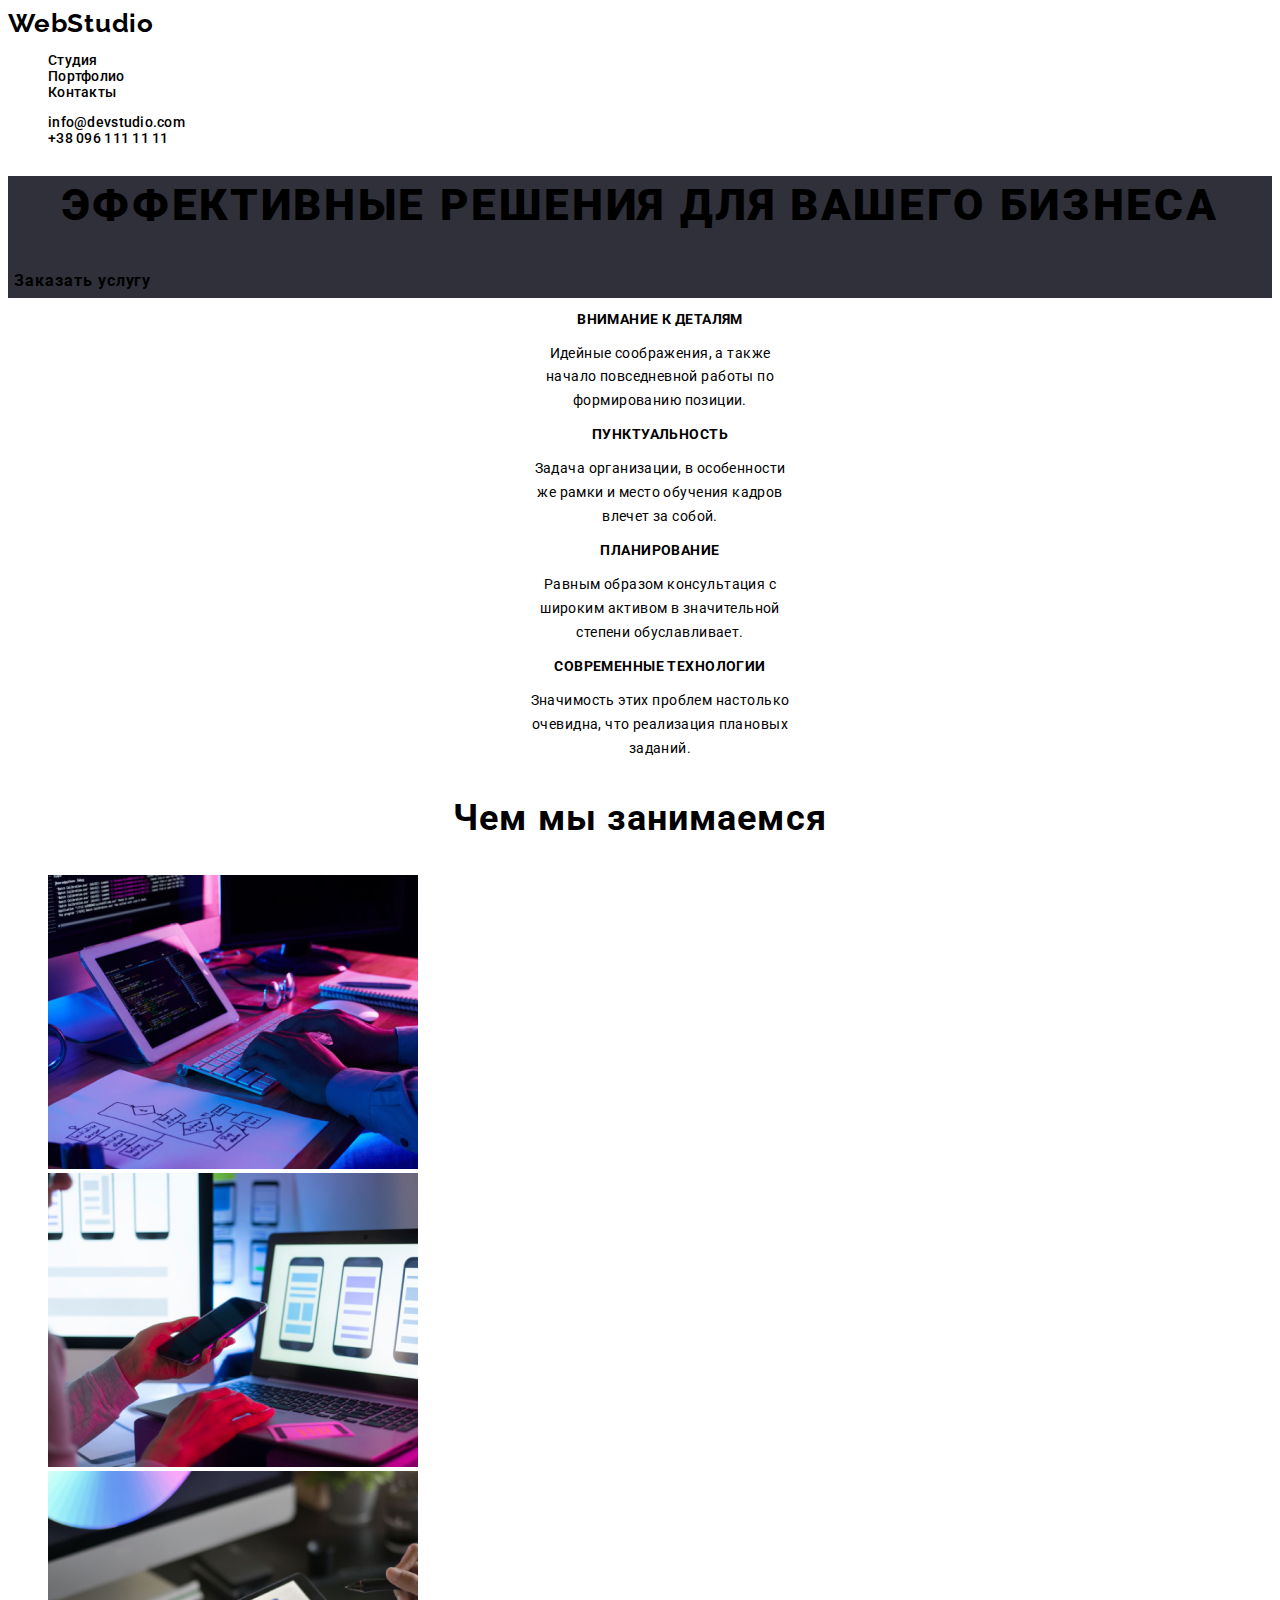
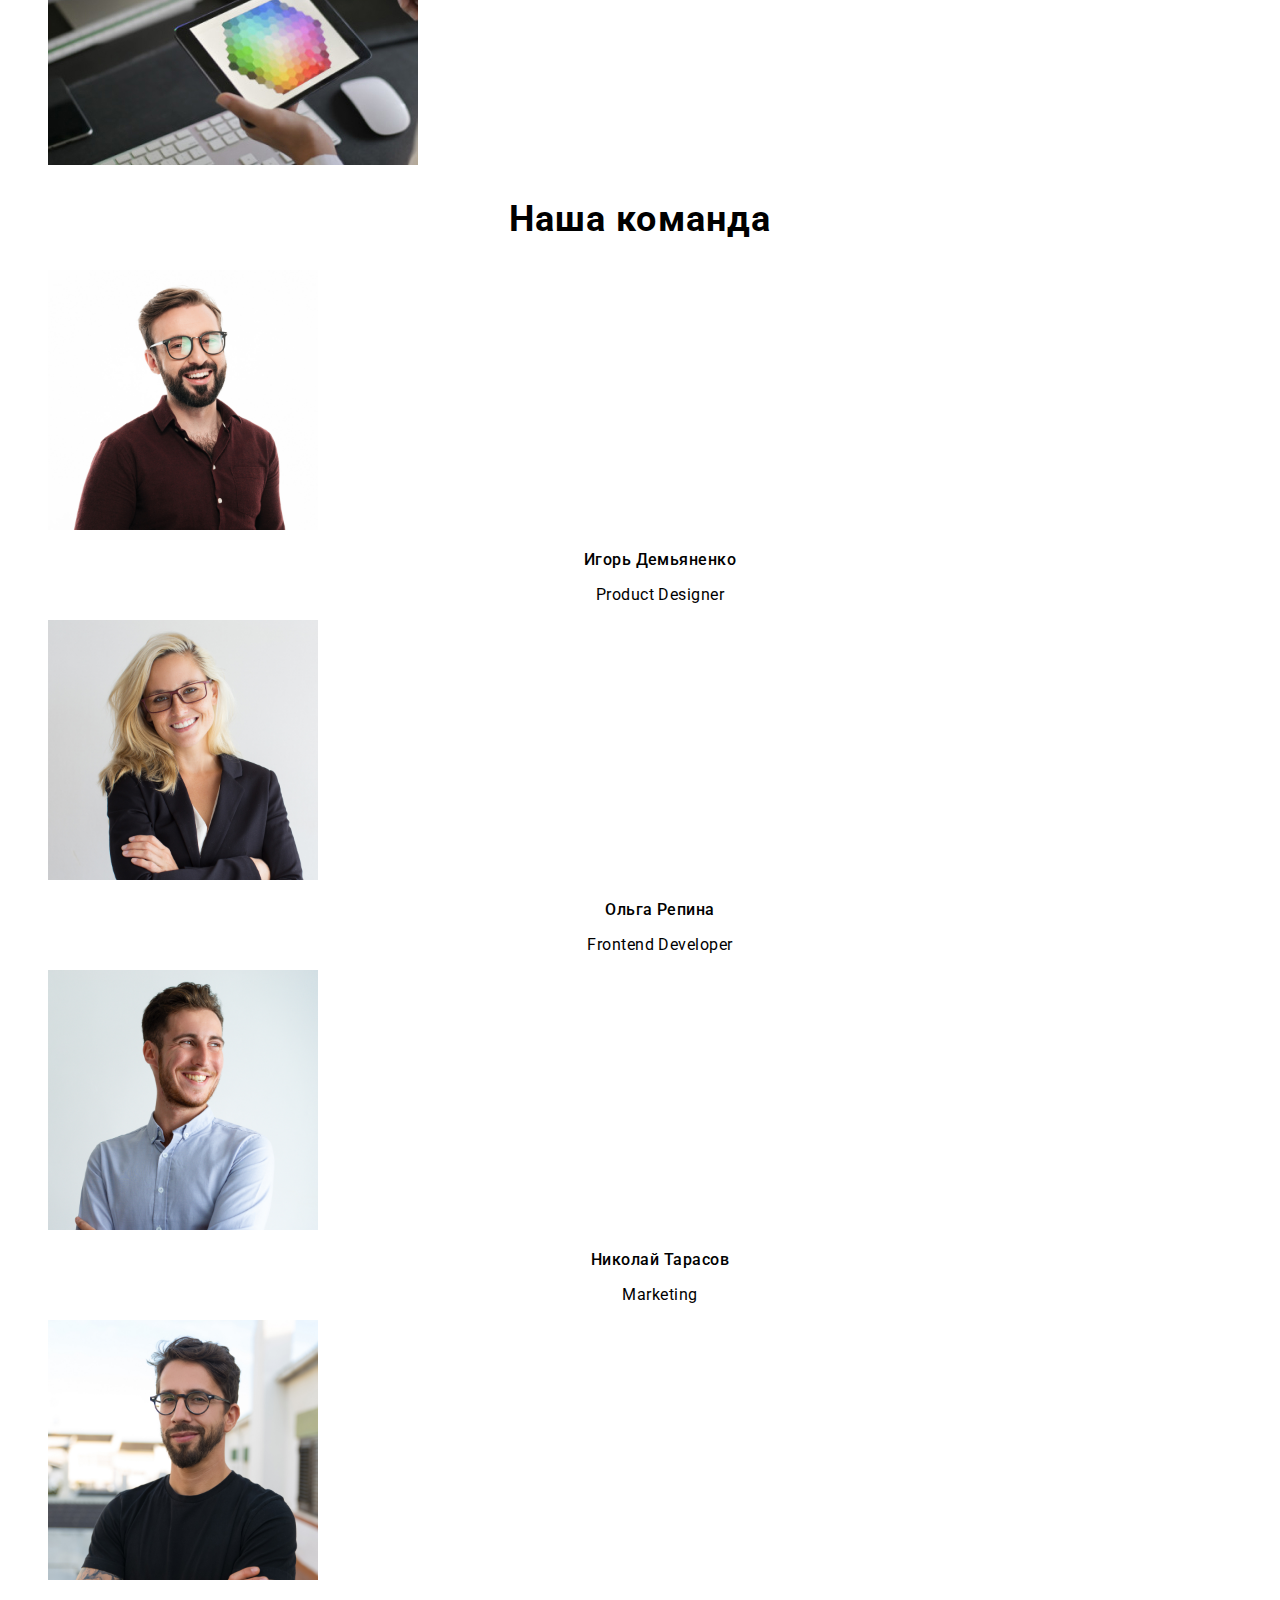
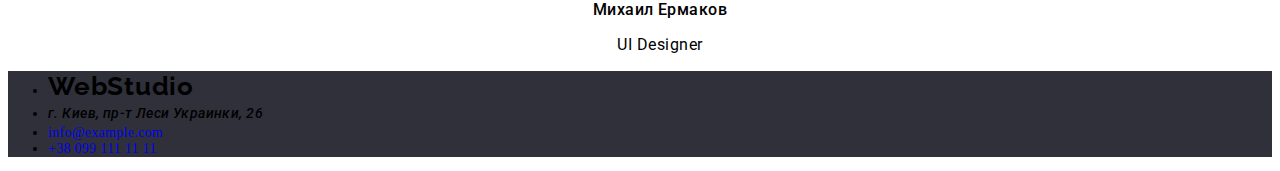
==== commit e2a01b44: "Перенос всех стилей в одну папку" ====
--- a/index.html
+++ b/index.html
@@ -5,18 +5,16 @@
     <meta http-equiv="X-UA-Compatible" content="IE=edge">
     <meta name="viewport" content="width=device-width, initial-scale=1.0">
     <title>Document</title>
-    <link href="" rel="stylesheet"><link href="https://fonts.googleapis.com/css2?family=Raleway:wght@700&family=Roboto:wght@400;500;700;900&display=swap" rel="stylesheet">
+    <link href="https://fonts.googleapis.com/css2?family=Raleway:wght@700&family=Roboto:wght@400;500;700;900&display=swap" rel="stylesheet"/>
     <link rel="preconnect" href="https://fonts.gstatic.com" crossorigin>
-<link rel="preconnect" href="https://fonts.gstatic.com" crossorigin>
-<link rel="stylesheet" href="./css/common.css">
-<link rel="stylesheet" href="./css/styles.css"
+<link rel="stylesheet" href="./css/styles.css">
 </head>   
 <body class="page">
 <!-- Шапка сайта-->
 <header>
     <title>text-decoration</title>
-    <a href="/"><span class="logo-first-header">Web</span><span class="logo-second-header">Studio</span></a>
-    <nav>
+    <a class="logo-first-header" href="" lang="en">Web<span class="logo-second-header">Studio</span></a>
+        <nav>
         <!--Навигация на другие страницы-->
     <ul class="site-nav list">
         <li><a class="nav-link current" href="">Студия</a></li>
@@ -112,7 +110,7 @@
 <footer class="footer">
     <section class="footer-title">
         <ul>
-    <li><a href=""><span class="logo-first-footer">Web</span><span class="logo-second-footer">Studio</span></a></li>
+    <li><a class="logo-first-footer link" href="" lang="en">Web<span class="logo-second-footer">Studio</span></a></li>
     <li><address class="contacts-adress">г. Киев, пр-т Леси Украинки, 26</address></li>
      <li><a class="contacts-link-down" href="mailto:info@example.com" >info@example.com</a></li>
      <li><a class="contacts-link-down" href="tel:">+38 099 111 11 11</a></li>
--- a/css/styles.css
+++ b/css/styles.css
@@ -1,15 +1,32 @@
-.body {
+/ *цвет основного текста #212121*/
+/* вторичный цвет текста rgba (0, 0, 0, 0)
+*/
+/* белый #ffffff */
+/* акцент#2196f3 */
+/* вторичный цвет фона #757575*/
+/*  третий цвет фона #f5f4fa */
+}
+
+:root {
+  --primary-text-color: #212121;
+  --secondary-text-color: #757575;
+  --accent-color: #2196f3;
+  --primary-white-text-color: #ffffff;
+  --secondary-white-text-color: rgba (255, 255, 255, 0.6);
+  --primary-white-color: #ffffff;
+  --third-text-color: #f5f4fa;
+}
+body {
   color: var(--primary-text-color);
   background-color: var(--primary-white-color);
 
-  font-family: Roboto;
+  font-family: Roboto sans-serif;
   font-style: normal;
   font-weight: 500;
   font-size: 14px;
   line-height: 1.14;
   letter-spacing: 0.02em;
 }
-
 .link {
   color: inherit;
   font-family: Roboto;
@@ -36,11 +53,6 @@
   text-decoration: none;
 }
 
-.logo:hover,
-.logo:focus {
-  color: var(--accent-color);
-}
-
 .logo-first-header {
   color: var(--accent-color);
   font-family: Raleway;
@@ -62,7 +74,16 @@
   letter-spacing: 0.03em;
   text-decoration: none;
 }
-
+.logo-third-footer {
+  color: var(--primary-white-text-color);
+  background-color: #2f303a;
+  font-family: Raleway;
+  font-style: normal;
+  font-weight: 700;
+  font-size: 26px;
+  line-height: 31px;
+  letter-spacing: 0.03em;
+}
 /* Site nav */
 
 .nav-link {
@@ -75,10 +96,16 @@
   letter-spacing: 0.02em;
   text-decoration: none;
 }
-.contacts-link-down :hover,
-.contacts-link-down :focus,
-.contacts-link-up :hover,
-.contacts-link-up :focus,
+.logo-first-header:hover,
+.logo-first-header:focus,
+.logo-second-header:hover, 
+.logo-second-header:focus,
+.logo-third-footer:hover
+.logo-third-footer:focus
+.contacts-link-down:hover,
+.contacts-link-down:focus,
+.contacts-link-up:hover,
+.contacts-link-up:focus,
 .current,
 .nav-link:hover,
 .nav-link:focus {
@@ -87,6 +114,7 @@
 
 .site-nav .link-current {
   color: var(--primary-text-color);
+   background-color: var(--primary-white-text-color);
   font-family: Roboto;
   font-style: normal;
   font-weight: 500;
@@ -96,16 +124,6 @@
   text-decoration: none;
 }
 
-.site-nav .link-contact {
-  color: var(--primary-text-color);
-  font-family: Roboto;
-  font-style: normal;
-  font-weight: 500;
-  font-size: 14px;
-  line-height: 1.14;
-  letter-spacing: 0.02em;
-  text-decoration: none;
-}
 
 /* Auth-nav*/
 .contacts-link-up {
@@ -130,7 +148,29 @@
 text-decoration: none;
 } */
 
-/* Hero */
+/* Hero */ 
+.section-hero {
+  color: var(--primary-white-text-color);
+  background-color: #2f303a;
+}
+.hero-title {
+  color: var(--primary-white-text-color);
+  position: absolute;
+width: 696px;
+height: 120px;
+left: 452px;
+top: 280px;
+font-family: Roboto;
+font-style: normal;
+font-weight: 900;
+font-size: 1.36;
+line-height: 60px;
+text-align: center;
+letter-spacing: 0.06em;
+text-transform: uppercase;
+}
+  
+
 .section-hero-title {
   color: var(--primary-white-text-color);
   background-color: #2f303a;
@@ -155,14 +195,54 @@
   font-weight: 700;
   font-size: 16px;
   line-height: 1.88;
-  /* identical to box height, or 187% */
-
+  
   display: flex;
   align-items: center;
   text-align: center;
   letter-spacing: 0.06em;
 }
 
+
+.button-primary:focus,
+.button-primary:hover {
+  background: #2196f3;
+  color: #ffffff;
+  box-shadow: 0px 3px 1px rgba(0, 0, 0, 0.1), 0px 1px 2px rgba(0, 0, 0, 0.08),
+    0px 2px 2px rgba(0, 0, 0, 0.12);
+  border-radius: 4px;
+}
+
+.button-secondary link {
+  color: var(--primary-text-color);
+  background-color: #f5f4fa;
+  font-family: Roboto;
+  font-style: normal;
+  font-weight: 500;
+  font-size: 16px;
+  line-height: 1.63;
+ 
+  text-align: center;
+  letter-spacing: 0.03em;
+}
+.portfolio-btn {
+  background-color: var(--third-text-color);
+   color: var(--primary-text-color);
+    border: 0;
+    font-family: inherit;
+    font-weight: 500;
+    font-size: 16px;
+    line-height: 1.63;
+    text-align: center;
+    letter-spacing: 0.03em;
+    border-radius: 4px;
+}
+.current-btn,
+.portfolio-btn:hover,
+.portfolio-btn:focus {
+    background-color: var(--accent-color);
+    color: var(--primary-white-text-color);
+}
+
 /* Peculiarities */
 .benefits-title {
   color: var(--primary-text-color);
@@ -205,7 +285,7 @@
   color: var(--primary-text-color);
 
   font-family: Roboto, sans-serif;
-  font-family: Roboto;
+  
   font-style: normal;
   font-weight: 700;
   font-size: 36px;
@@ -240,6 +320,29 @@
   line-height: 1.19;
   text-align: center;
   letter-spacing: 0.03em;
+}
+/* Filtre on the pages */
+
+.item-title {
+  color: var(--primary-text-color);
+  font-family: Roboto;
+  font-style: normal;
+  font-weight: 700;
+  font-size: 18px;
+  line-height: 2;
+  letter-spacing: 0.06em;
+  text-align: center;
+}
+
+.item-description {
+  color: var(--secondary-text-color);
+  font-family: Roboto;
+  font-style: normal;
+  font-weight: normal;
+  font-size: 16px;
+  line-height: 30px;
+  letter-spacing: 0.03em;
+  text-align: center;
 }
 
 /* Footer */
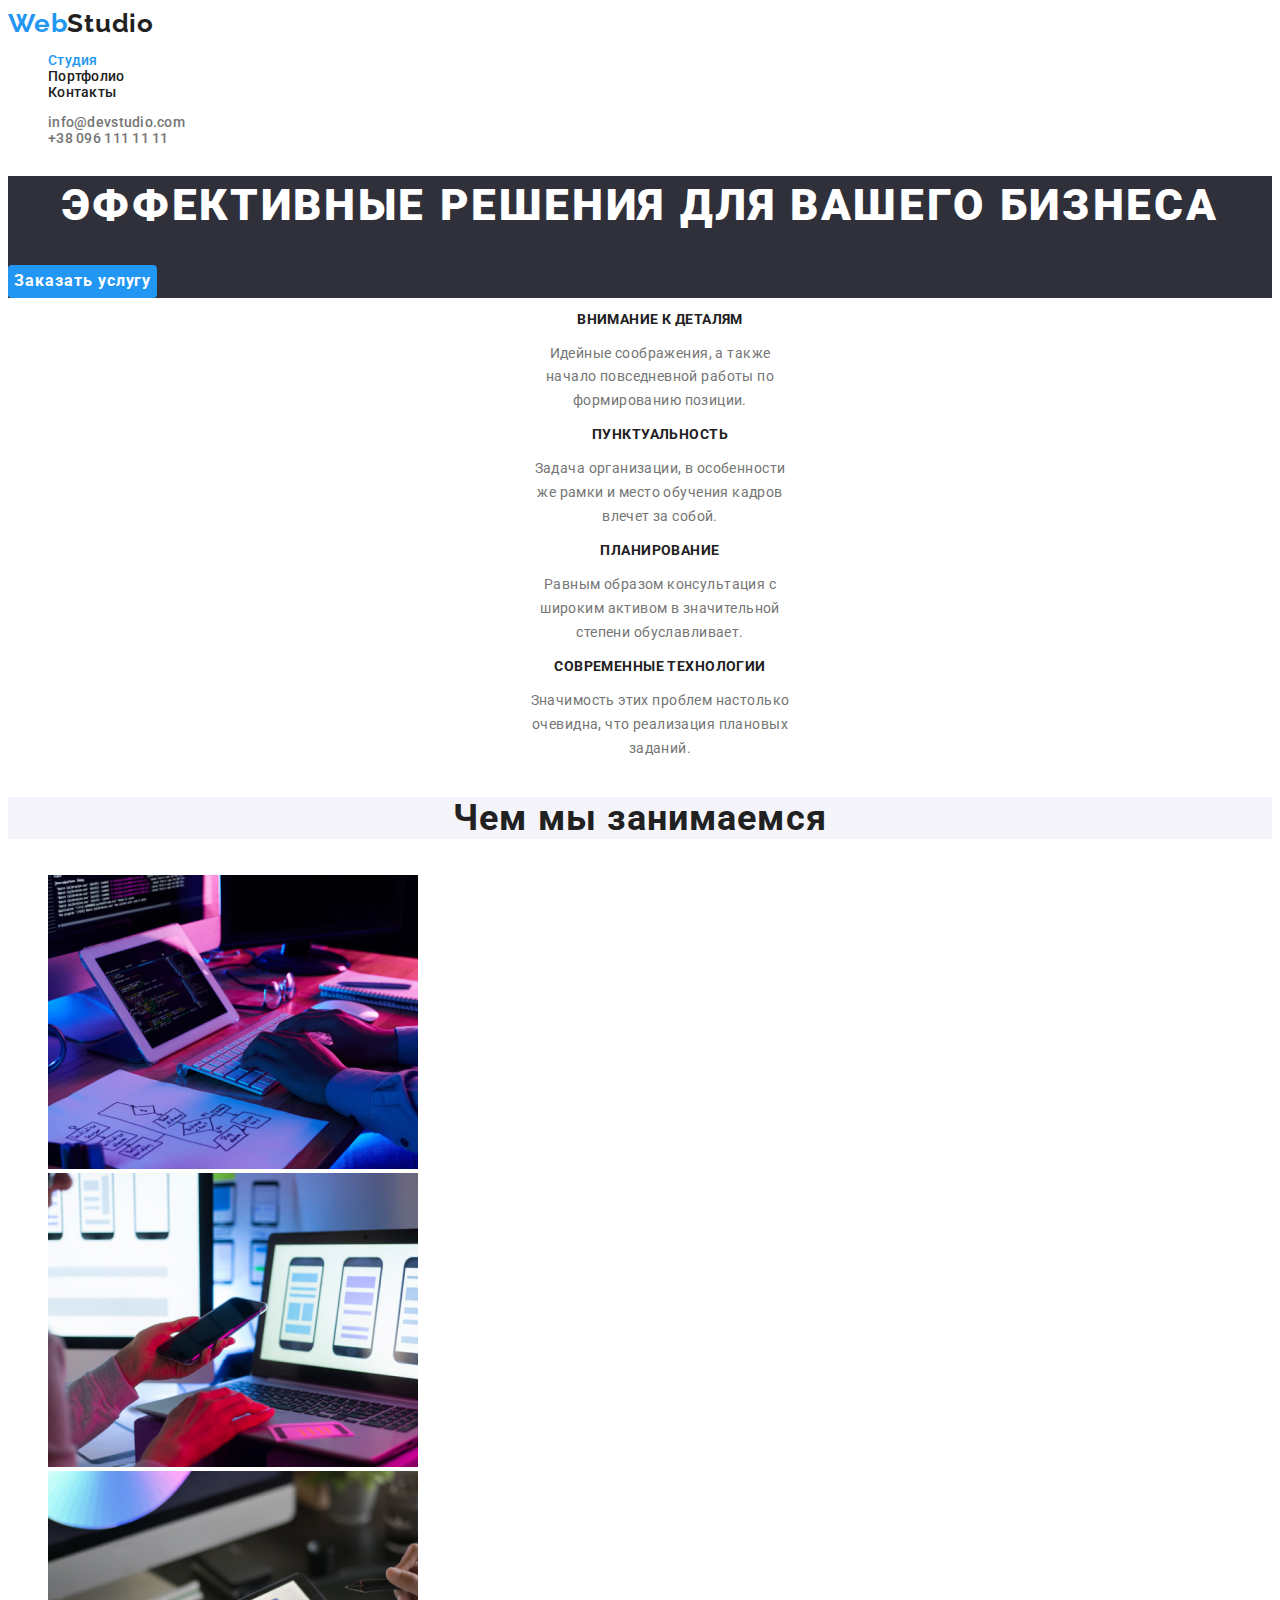
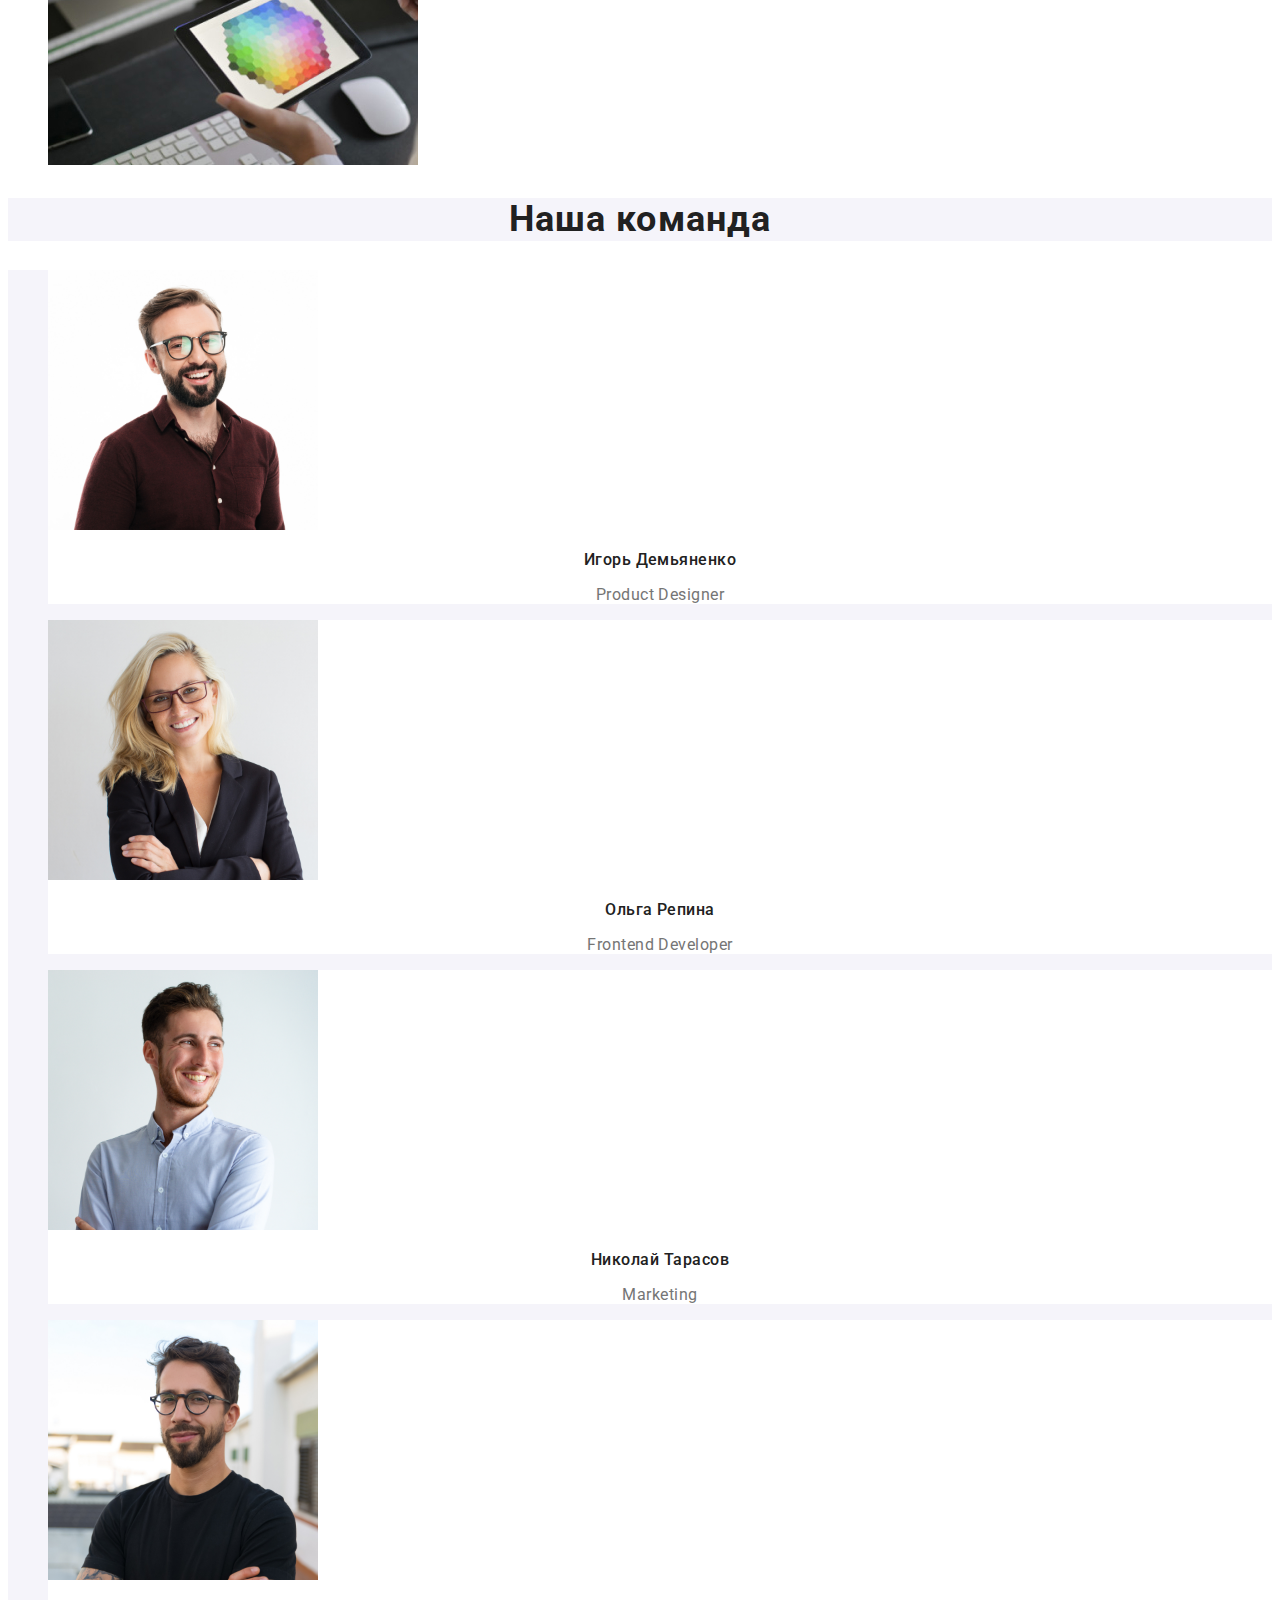
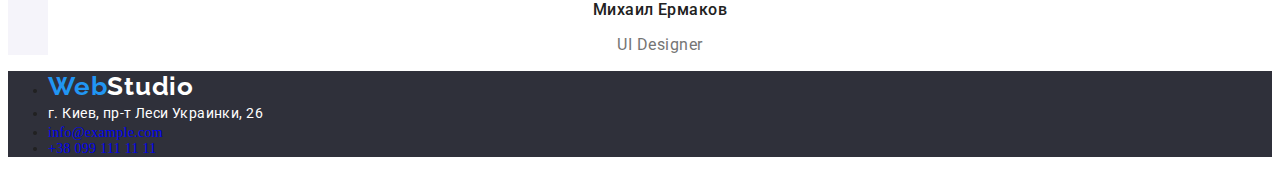
==== commit cf0fdd5e: "Добавление фона в "Наша команда"" ====
--- a/index.html
+++ b/index.html
@@ -112,7 +112,7 @@
         <ul>
     <li><a class="logo-first-footer link" href="" lang="en">Web<span class="logo-second-footer">Studio</span></a></li>
     <li><address class="contacts-adress">г. Киев, пр-т Леси Украинки, 26</address></li>
-     <li><a class="contacts-link-down" href="mailto:info@example.com" >info@example.com</a></li>
+     <li><a class="contacts-link-down" href="mailto:info@example.com">info@example.com</a></li>
      <li><a class="contacts-link-down" href="tel:">+38 099 111 11 11</a></li>
     </ul>
 </section>
--- a/css/styles.css
+++ b/css/styles.css
@@ -1,12 +1,3 @@
-/ *цвет основного текста #212121*/
-/* вторичный цвет текста rgba (0, 0, 0, 0)
-*/
-/* белый #ffffff */
-/* акцент#2196f3 */
-/* вторичный цвет фона #757575*/
-/*  третий цвет фона #f5f4fa */
-}
-
 :root {
   --primary-text-color: #212121;
   --secondary-text-color: #757575;
@@ -98,10 +89,10 @@
 }
 .logo-first-header:hover,
 .logo-first-header:focus,
-.logo-second-header:hover, 
+.logo-second-header:hover,
 .logo-second-header:focus,
-.logo-third-footer:hover
-.logo-third-footer:focus
+.logo-third-footer:hover,
+.logo-third-footer:focus,
 .contacts-link-down:hover,
 .contacts-link-down:focus,
 .contacts-link-up:hover,
@@ -114,7 +105,7 @@
 
 .site-nav .link-current {
   color: var(--primary-text-color);
-   background-color: var(--primary-white-text-color);
+  background-color: var(--primary-white-text-color);
   font-family: Roboto;
   font-style: normal;
   font-weight: 500;
@@ -123,7 +114,6 @@
   letter-spacing: 0.02em;
   text-decoration: none;
 }
-
 
 /* Auth-nav*/
 .contacts-link-up {
@@ -148,7 +138,7 @@
 text-decoration: none;
 } */
 
-/* Hero */ 
+/* Hero */
 .section-hero {
   color: var(--primary-white-text-color);
   background-color: #2f303a;
@@ -156,20 +146,19 @@
 .hero-title {
   color: var(--primary-white-text-color);
   position: absolute;
-width: 696px;
-height: 120px;
-left: 452px;
-top: 280px;
-font-family: Roboto;
-font-style: normal;
-font-weight: 900;
-font-size: 1.36;
-line-height: 60px;
-text-align: center;
-letter-spacing: 0.06em;
-text-transform: uppercase;
-}
-  
+  width: 696px;
+  height: 120px;
+  left: 452px;
+  top: 280px;
+  font-family: Roboto;
+  font-style: normal;
+  font-weight: 900;
+  font-size: 1.36;
+  line-height: 60px;
+  text-align: center;
+  letter-spacing: 0.06em;
+  text-transform: uppercase;
+}
 
 .section-hero-title {
   color: var(--primary-white-text-color);
@@ -195,13 +184,12 @@
   font-weight: 700;
   font-size: 16px;
   line-height: 1.88;
-  
+
   display: flex;
   align-items: center;
   text-align: center;
   letter-spacing: 0.06em;
 }
-
 
 .button-primary:focus,
 .button-primary:hover {
@@ -220,27 +208,27 @@
   font-weight: 500;
   font-size: 16px;
   line-height: 1.63;
- 
+
   text-align: center;
   letter-spacing: 0.03em;
 }
 .portfolio-btn {
   background-color: var(--third-text-color);
-   color: var(--primary-text-color);
-    border: 0;
-    font-family: inherit;
-    font-weight: 500;
-    font-size: 16px;
-    line-height: 1.63;
-    text-align: center;
-    letter-spacing: 0.03em;
-    border-radius: 4px;
+  color: var(--primary-text-color);
+  border: 0;
+  font-family: inherit;
+  font-weight: 500;
+  font-size: 16px;
+  line-height: 1.63;
+  text-align: center;
+  letter-spacing: 0.03em;
+  border-radius: 4px;
 }
 .current-btn,
 .portfolio-btn:hover,
 .portfolio-btn:focus {
-    background-color: var(--accent-color);
-    color: var(--primary-white-text-color);
+  background-color: var(--accent-color);
+  color: var(--primary-white-text-color);
 }
 
 /* Peculiarities */
@@ -270,6 +258,7 @@
 /* What are we doing */
 .section-title {
   color: var(--primary-text-color);
+  background-color: var(--third-text-color);
   font-family: Roboto;
   font-style: normal;
   font-weight: 700;
@@ -280,12 +269,14 @@
 }
 
 /* Our team */
-
+.section-our-team {
+  background-color: var(--third-text-color);
+}
 .our-team-section-title {
   color: var(--primary-text-color);
-
+  background-color: var(--third-text-color);
   font-family: Roboto, sans-serif;
-  
+
   font-style: normal;
   font-weight: 700;
   font-size: 36px;
@@ -294,7 +285,7 @@
   letter-spacing: 0.03em;
 }
 .our-team .list {
-  background-color: f5f4fa;
+  background-color: var(--third-text-color);
 }
 .our-team-item {
   background-color: white;
@@ -387,7 +378,7 @@
   color: var(--primary-white-text-color);
   background-color: #2f303a;
   font-family: Roboto;
-  font-style: italic
+  font-style: normal;
   font-weight: 400;
   font-size: 14px;
   line-height: 1.71;
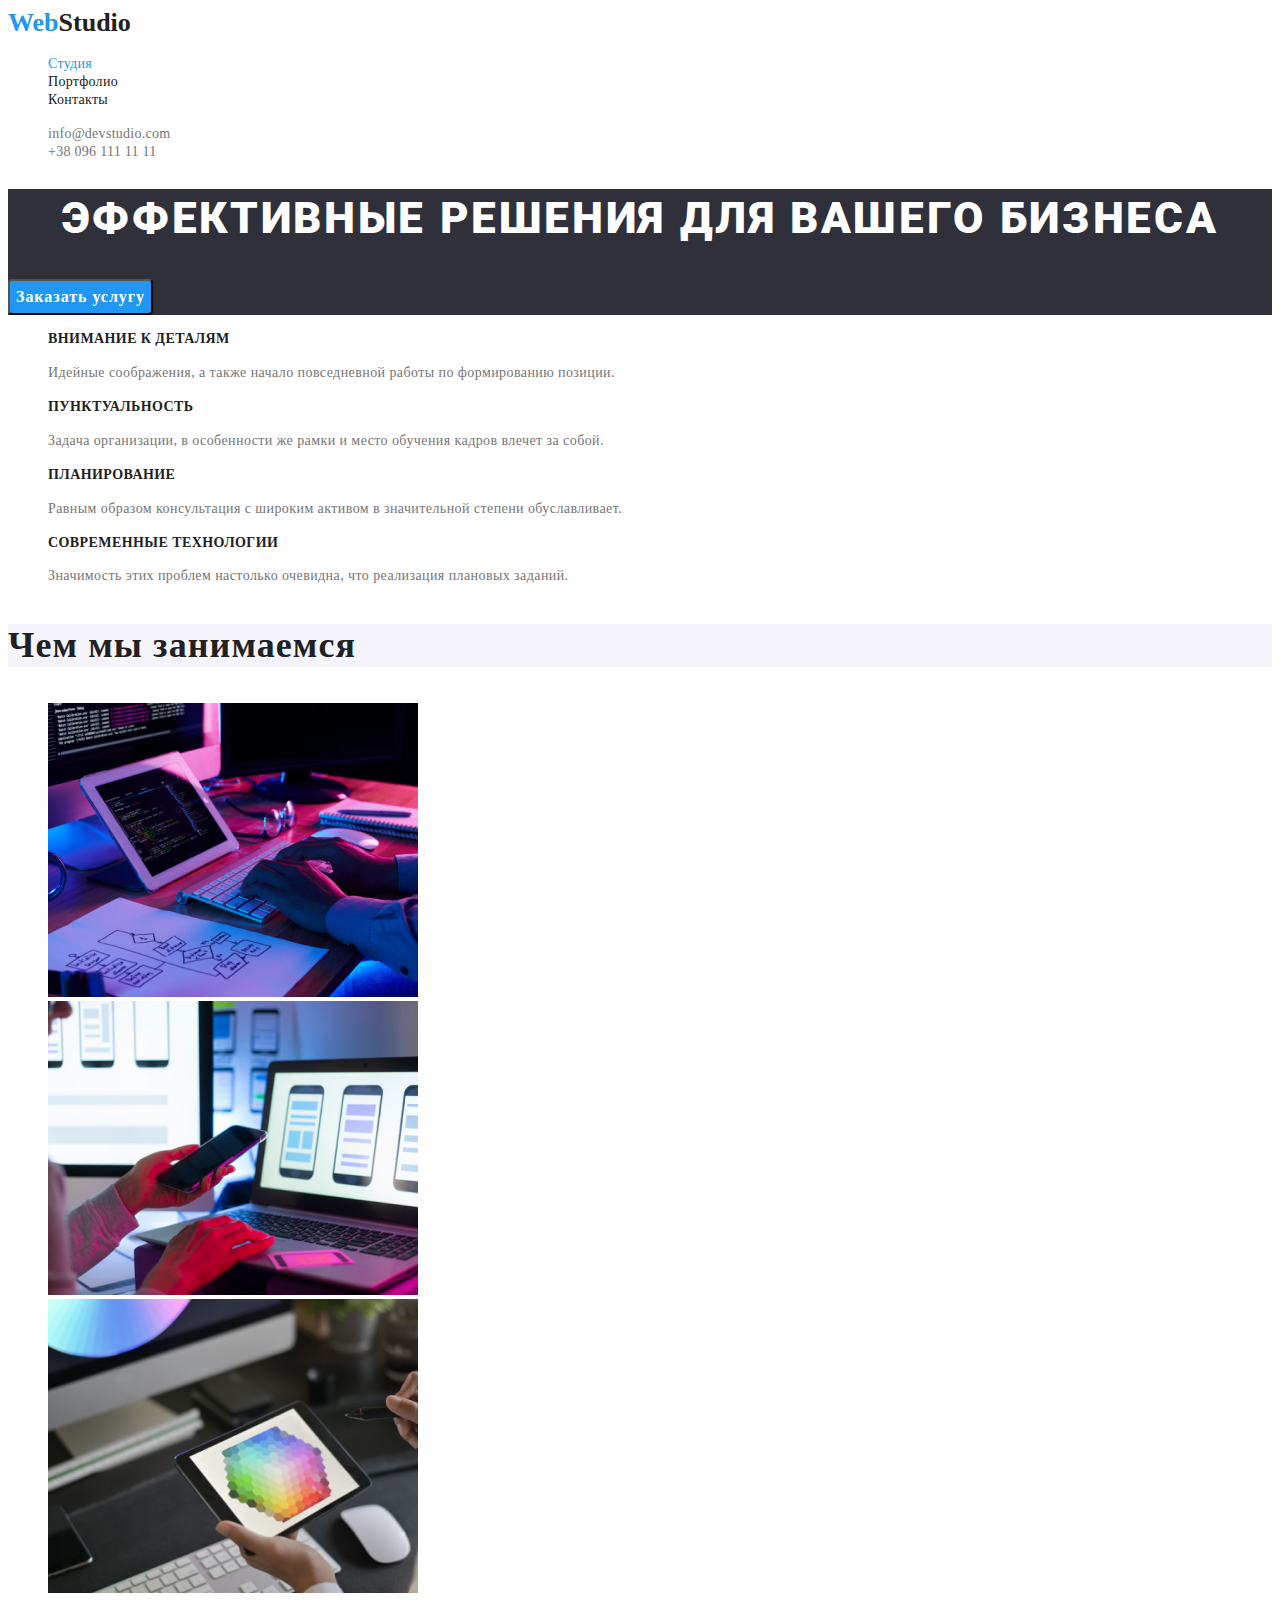
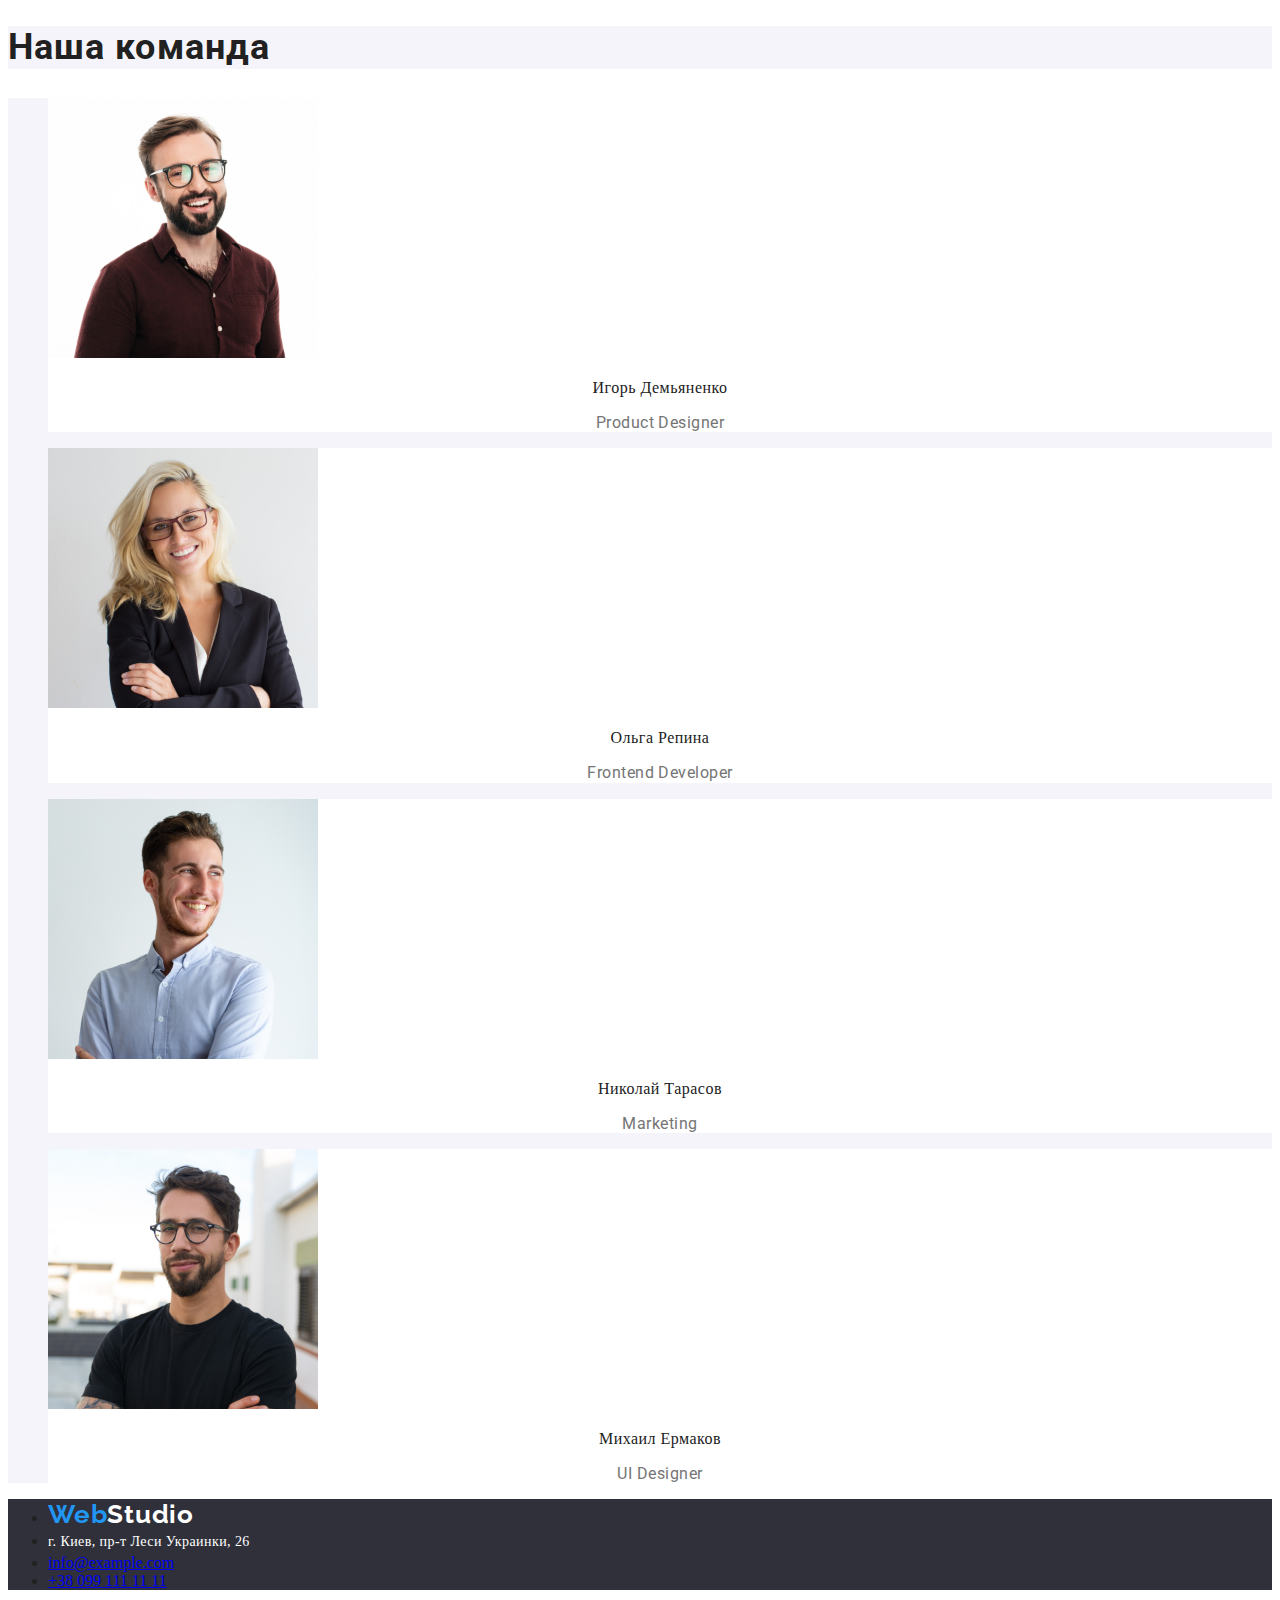
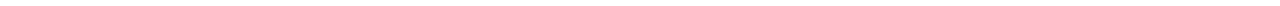
==== commit 13419484: "Добавление переменных. Удаление лишних стилей" ====
--- a/index.html
+++ b/index.html
@@ -39,27 +39,19 @@
         <ul class="benefits list">
 <li>
     <h3 class="benefits-title">Внимание к деталям</h3>
-    <p class="benefits-description">Идейные соображения, а также<br> 
-        начало повседневной работы по<br>
-        формированию позиции.</p>
+    <p class="benefits-description">Идейные соображения, а также начало повседневной работы по формированию позиции.</p>
 </li>
 <li>
     <h3 class="benefits-title">Пунктуальность</h3>
-    <p class="benefits-description">Задача организации, в особенности<br>
-       же рамки и место обучения кадров<br>
-        влечет за собой.</p>
+    <p class="benefits-description">Задача организации, в особенности же рамки и место обучения кадров влечет за собой.</p>
 </li>
 <li>
     <h3 class="benefits-title">Планирование</h3>
-    <p class="benefits-description">Равным образом консультация с<br>
-         широким активом в значительной<br>
-          степени обуславливает.</p>
+    <p class="benefits-description">Равным образом консультация с широким активом в значительной степени обуславливает.</p>
 </li>
 <li>
 <h3 class="benefits-title">Современные технологии</h3>
-<p class="benefits-description">Значимость этих проблем настолько<br>
-     очевидна, что реализация плановых<br>
-      заданий.</p>
+<p class="benefits-description">Значимость этих проблем настолько очевидна, что реализация плановых заданий.</p>
 </li>
 </ul>
 </section>
--- a/css/styles.css
+++ b/css/styles.css
@@ -4,38 +4,29 @@
   --accent-color: #2196f3;
   --primary-white-text-color: #ffffff;
   --secondary-white-text-color: rgba (255, 255, 255, 0.6);
-  --primary-white-color: #ffffff;
+  --primary-light-color: #ffffff;
   --third-text-color: #f5f4fa;
+  --primary-black-color: #2f303a;
 }
 body {
   color: var(--primary-text-color);
-  background-color: var(--primary-white-color);
-
+  background-color: var(--primary-light-color);
   font-family: Roboto sans-serif;
-  font-style: normal;
-  font-weight: 500;
-  font-size: 14px;
-  line-height: 1.14;
-  letter-spacing: 0.02em;
-}
+}
+
 .link {
   color: inherit;
-  font-family: Roboto;
-  text-decoration: none;
+  text-decoration: none; /* Убираем подчеркивание у ссылок */
 }
 
 .list {
   list-style: none;
 }
-a {
-  text-decoration: none; /* Убираем подчеркивание у ссылок */
-}
 
 /* Logo */
 .logo {
   color: var(--primary-text-color);
-
-  font-family: Raleway;
+  font-family: Raleway sans-serif;
   font-style: normal;
   font-weight: 700;
   font-size: 26px;
@@ -46,40 +37,22 @@
 
 .logo-first-header {
   color: var(--accent-color);
-  font-family: Raleway;
-  font-style: normal;
-  font-weight: 700;
-  font-size: 26px;
-  line-height: 1.19;
-  letter-spacing: 0.03em;
+  font-weight: 700;
+  font-size: 26px;
   text-decoration: none;
 }
 
 .logo-second-header {
   color: var(--primary-text-color);
-  font-family: Raleway;
-  font-style: normal;
-  font-weight: 700;
-  font-size: 26px;
-  line-height: 1.19;
-  letter-spacing: 0.03em;
-  text-decoration: none;
 }
 .logo-third-footer {
   color: var(--primary-white-text-color);
-  background-color: #2f303a;
-  font-family: Raleway;
-  font-style: normal;
-  font-weight: 700;
-  font-size: 26px;
-  line-height: 31px;
-  letter-spacing: 0.03em;
+  background-color: var(--primary-black-color);
 }
 /* Site nav */
 
 .nav-link {
   color: var(--primary-text-color);
-  font-family: Roboto, sans-serif;
   font-style: normal;
   font-weight: 500;
   font-size: 14px;
@@ -103,7 +76,7 @@
   color: var(--accent-color);
 }
 
-.site-nav .link-current {
+/* .site-nav .link-current {
   color: var(--primary-text-color);
   background-color: var(--primary-white-text-color);
   font-family: Roboto;
@@ -113,12 +86,12 @@
   line-height: 1.14;
   letter-spacing: 0.02em;
   text-decoration: none;
-}
+} */
 
 /* Auth-nav*/
 .contacts-link-up {
   color: var(--secondary-text-color);
-  font-family: Roboto, sans-serif;
+  font-family: inherit;
   font-style: normal;
   font-weight: 500;
   font-size: 14px;
@@ -141,69 +114,59 @@
 /* Hero */
 .section-hero {
   color: var(--primary-white-text-color);
-  background-color: #2f303a;
+  background-color: var(--primary-black-color);
 }
 .hero-title {
   color: var(--primary-white-text-color);
-  position: absolute;
-  width: 696px;
-  height: 120px;
-  left: 452px;
-  top: 280px;
-  font-family: Roboto;
-  font-style: normal;
-  font-weight: 900;
-  font-size: 1.36;
-  line-height: 60px;
-  text-align: center;
-  letter-spacing: 0.06em;
-  text-transform: uppercase;
-}
-
-.section-hero-title {
-  color: var(--primary-white-text-color);
-  background-color: #2f303a;
-  font-family: Roboto;
+  font-family: inherit;
   font-style: normal;
   font-weight: 900;
   font-size: 44px;
   line-height: 1.36;
-  text-align: center;
+
   letter-spacing: 0.06em;
   text-transform: uppercase;
 }
 
+.section-hero-title {
+  color: var(--primary-white-text-color);
+  background-color: var(--primary-black-color);
+  font-family: Roboto;
+  font-style: normal;
+  font-weight: 900;
+  font-size: 44px;
+  line-height: 1.36;
+  text-align: center;
+  letter-spacing: 0.06em;
+  text-transform: uppercase;
+}
+
 /* Button */
 .button {
   color: var(--primary-white-text-color);
   background-color: var(--accent-color);
-  border: blue;
+
   border-radius: 4px;
-  font-family: Roboto;
+  font-family: inherit;
   font-style: normal;
   font-weight: 700;
   font-size: 16px;
   line-height: 1.88;
-
-  display: flex;
-  align-items: center;
-  text-align: center;
   letter-spacing: 0.06em;
 }
 
 .button-primary:focus,
 .button-primary:hover {
-  background: #2196f3;
-  color: #ffffff;
+  background: var(--accent-color);
+  color: var(--primary-white-text-color);
   box-shadow: 0px 3px 1px rgba(0, 0, 0, 0.1), 0px 1px 2px rgba(0, 0, 0, 0.08),
     0px 2px 2px rgba(0, 0, 0, 0.12);
-  border-radius: 4px;
 }
 
 .button-secondary link {
   color: var(--primary-text-color);
-  background-color: #f5f4fa;
-  font-family: Roboto;
+  background-color: var(--third-text-color);
+  font-family: inherit;
   font-style: normal;
   font-weight: 500;
   font-size: 16px;
@@ -234,24 +197,20 @@
 /* Peculiarities */
 .benefits-title {
   color: var(--primary-text-color);
-  font-family: Roboto;
+
   font-style: normal;
   font-weight: 700;
   font-size: 14px;
   line-height: 1.14;
-  text-align: center;
   letter-spacing: 0.03em;
   text-transform: uppercase;
 }
 
 .benefits-description {
   color: var(--secondary-text-color);
-  font-family: Roboto;
-  font-style: normal;
   font-weight: 400;
   font-size: 14px;
   line-height: 1.71;
-  text-align: center;
   letter-spacing: 0.03em;
 }
 
@@ -259,12 +218,11 @@
 .section-title {
   color: var(--primary-text-color);
   background-color: var(--third-text-color);
-  font-family: Roboto;
-  font-style: normal;
+
   font-weight: 700;
   font-size: 36px;
   line-height: 1.17;
-  text-align: center;
+
   letter-spacing: 0.03em;
 }
 
@@ -277,24 +235,21 @@
   background-color: var(--third-text-color);
   font-family: Roboto, sans-serif;
 
-  font-style: normal;
   font-weight: 700;
   font-size: 36px;
   line-height: 1.17;
-  text-align: center;
+
   letter-spacing: 0.03em;
 }
 .our-team .list {
   background-color: var(--third-text-color);
 }
 .our-team-item {
-  background-color: white;
+  background-color: var(--primary-light-color);
 }
 .our-team-item-title {
   color: var(--primary-text-color);
 
-  font-family: Roboto;
-  font-style: normal;
   font-weight: 500;
   font-size: 16px;
   line-height: 1.19;
@@ -305,44 +260,42 @@
 .our-team-item-description {
   color: var(--secondary-text-color);
   font-family: Roboto;
-  font-style: normal;
+  text-align: center;
   font-weight: 400;
   font-size: 16px;
   line-height: 1.19;
-  text-align: center;
-  letter-spacing: 0.03em;
-}
+  letter-spacing: 0.03em;
+}
+
 /* Filtre on the pages */
 
 .item-title {
   color: var(--primary-text-color);
   font-family: Roboto;
-  font-style: normal;
+
   font-weight: 700;
   font-size: 18px;
   line-height: 2;
   letter-spacing: 0.06em;
-  text-align: center;
 }
 
 .item-description {
   color: var(--secondary-text-color);
   font-family: Roboto;
-  font-style: normal;
+
   font-weight: normal;
   font-size: 16px;
   line-height: 30px;
   letter-spacing: 0.03em;
-  text-align: center;
 }
 
 /* Footer */
 .footer-title {
-  background-color: #2f303a;
+  background-color: var(--primary-black-color);
 }
 .logo {
   color: var(--title-text-color);
-  background-color: #2f303a;
+  background-color: var(--primary-black-color);
   font-family: Raleway, cursive;
   font-size: 26px;
   line-height: 1.19;
@@ -350,46 +303,44 @@
 }
 .logo-first-footer {
   color: var(--accent-color);
-  background-color: #2f303a;
+  background-color: var(--primary-black-color);
   text-decoration: none;
   font-family: Raleway;
-  font-style: normal;
+
   font-weight: 700;
   font-size: 26px;
   line-height: 31px;
   letter-spacing: 0.03em;
-  text-decoration: none;
 }
 
 .logo-second-footer {
   color: var(--primary-white-text-color);
-  background-color: #2f303a;
+  background-color: var(--primary-black-color);
   text-decoration: none;
   font-family: Raleway;
-  font-style: normal;
+
   font-weight: 700;
   font-size: 26px;
   line-height: 31px;
   letter-spacing: 0.03em;
-  text-decoration: none;
 }
 
 .contacts-adress {
   color: var(--primary-white-text-color);
-  background-color: #2f303a;
-  font-family: Roboto;
+  background-color: var(--primary-black-color);
+  font-family: inherit;
   font-style: normal;
   font-weight: 400;
   font-size: 14px;
   line-height: 1.71;
   letter-spacing: 0.03em;
+  text-decoration: none;
 }
 
 contacts-link-down {
   color: rgba(255, 255, 255, 0.6);
-  background-color: #2f303a;
-
-  font-family: Roboto;
+  background-color: var(--primary-black-color);
+  font-family: inherit;
   font-style: normal;
   font-weight: 400;
   font-size: 14px;
@@ -397,14 +348,3 @@
   letter-spacing: 0.03em;
   text-decoration: none;
 }
-
-/* .contacts-link link {
-color: rgba(255, 255, 255, 0.6);
-background-color: #2f303a;
-  font-family: Roboto;
-font-style: normal;
-font-weight: 400;
-font-size: 14px;
-line-height: 1.71;
-letter-spacing: 0.03em;
-} */
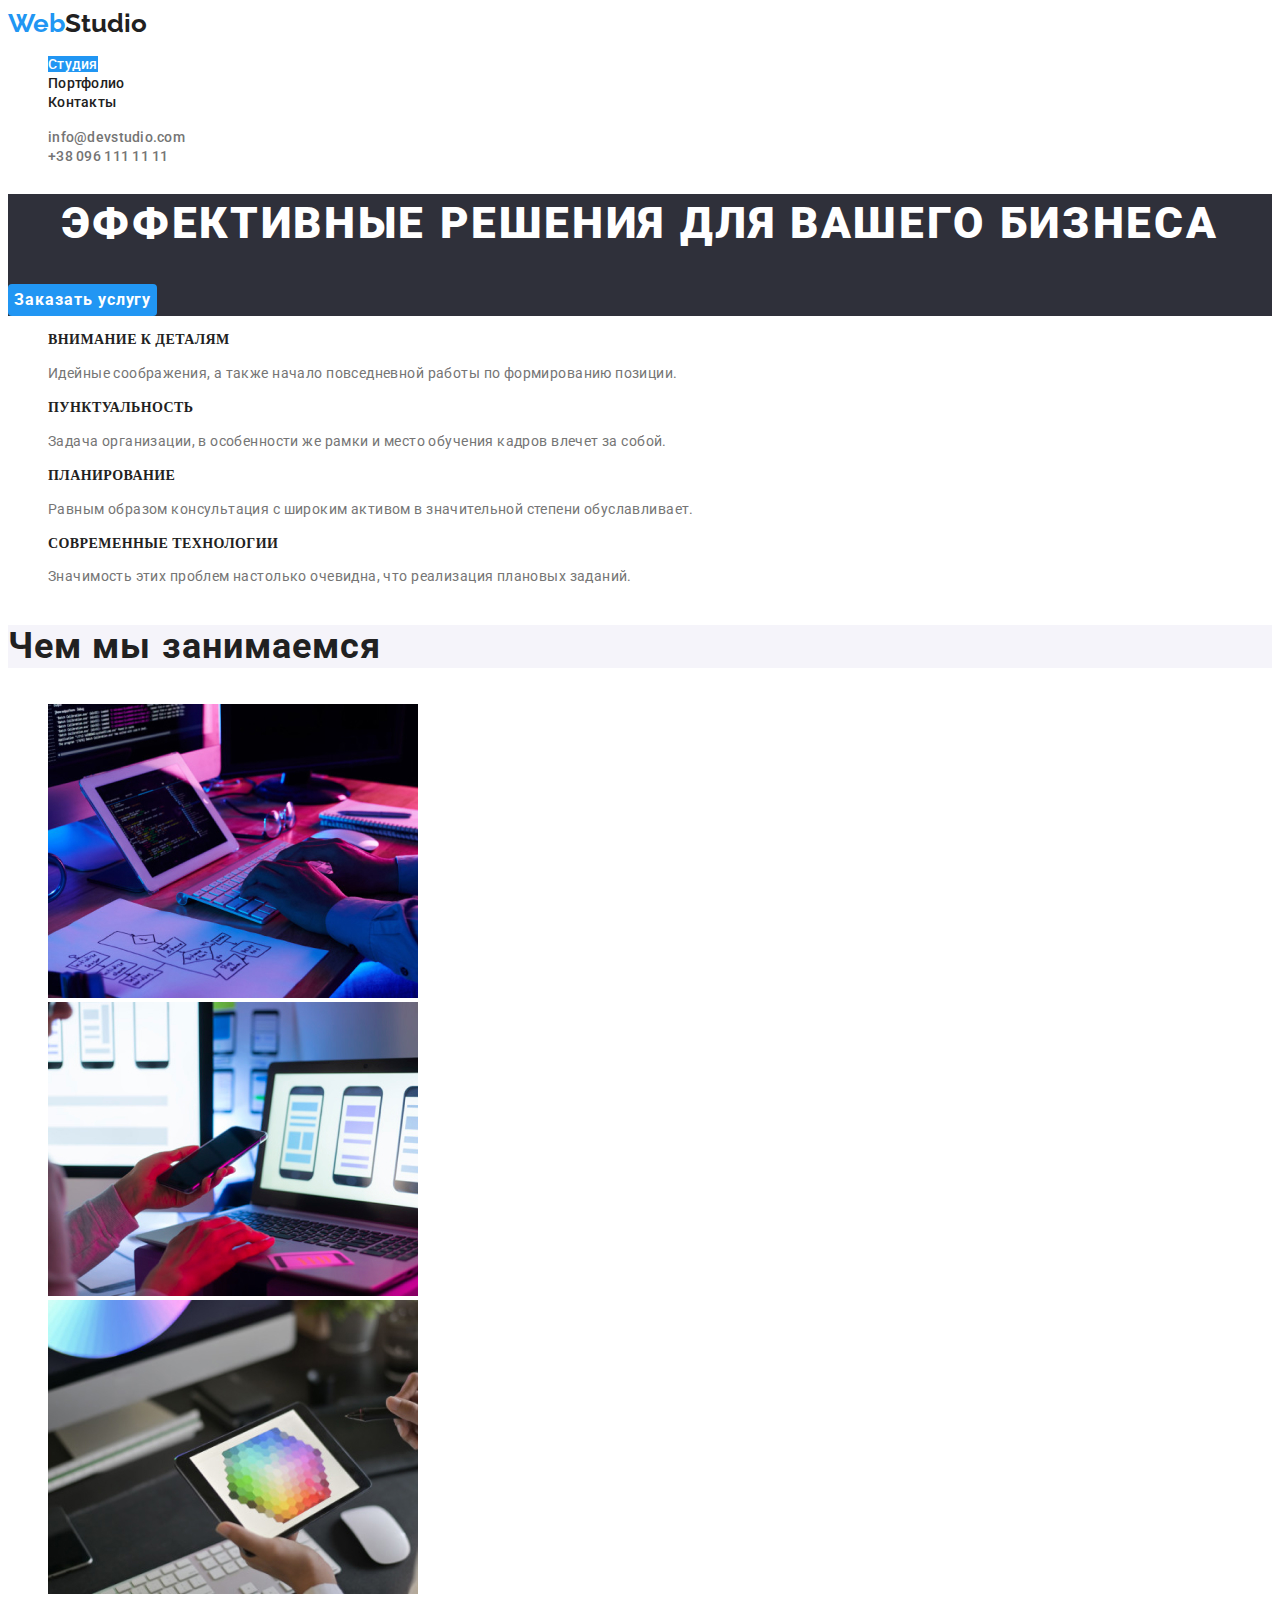
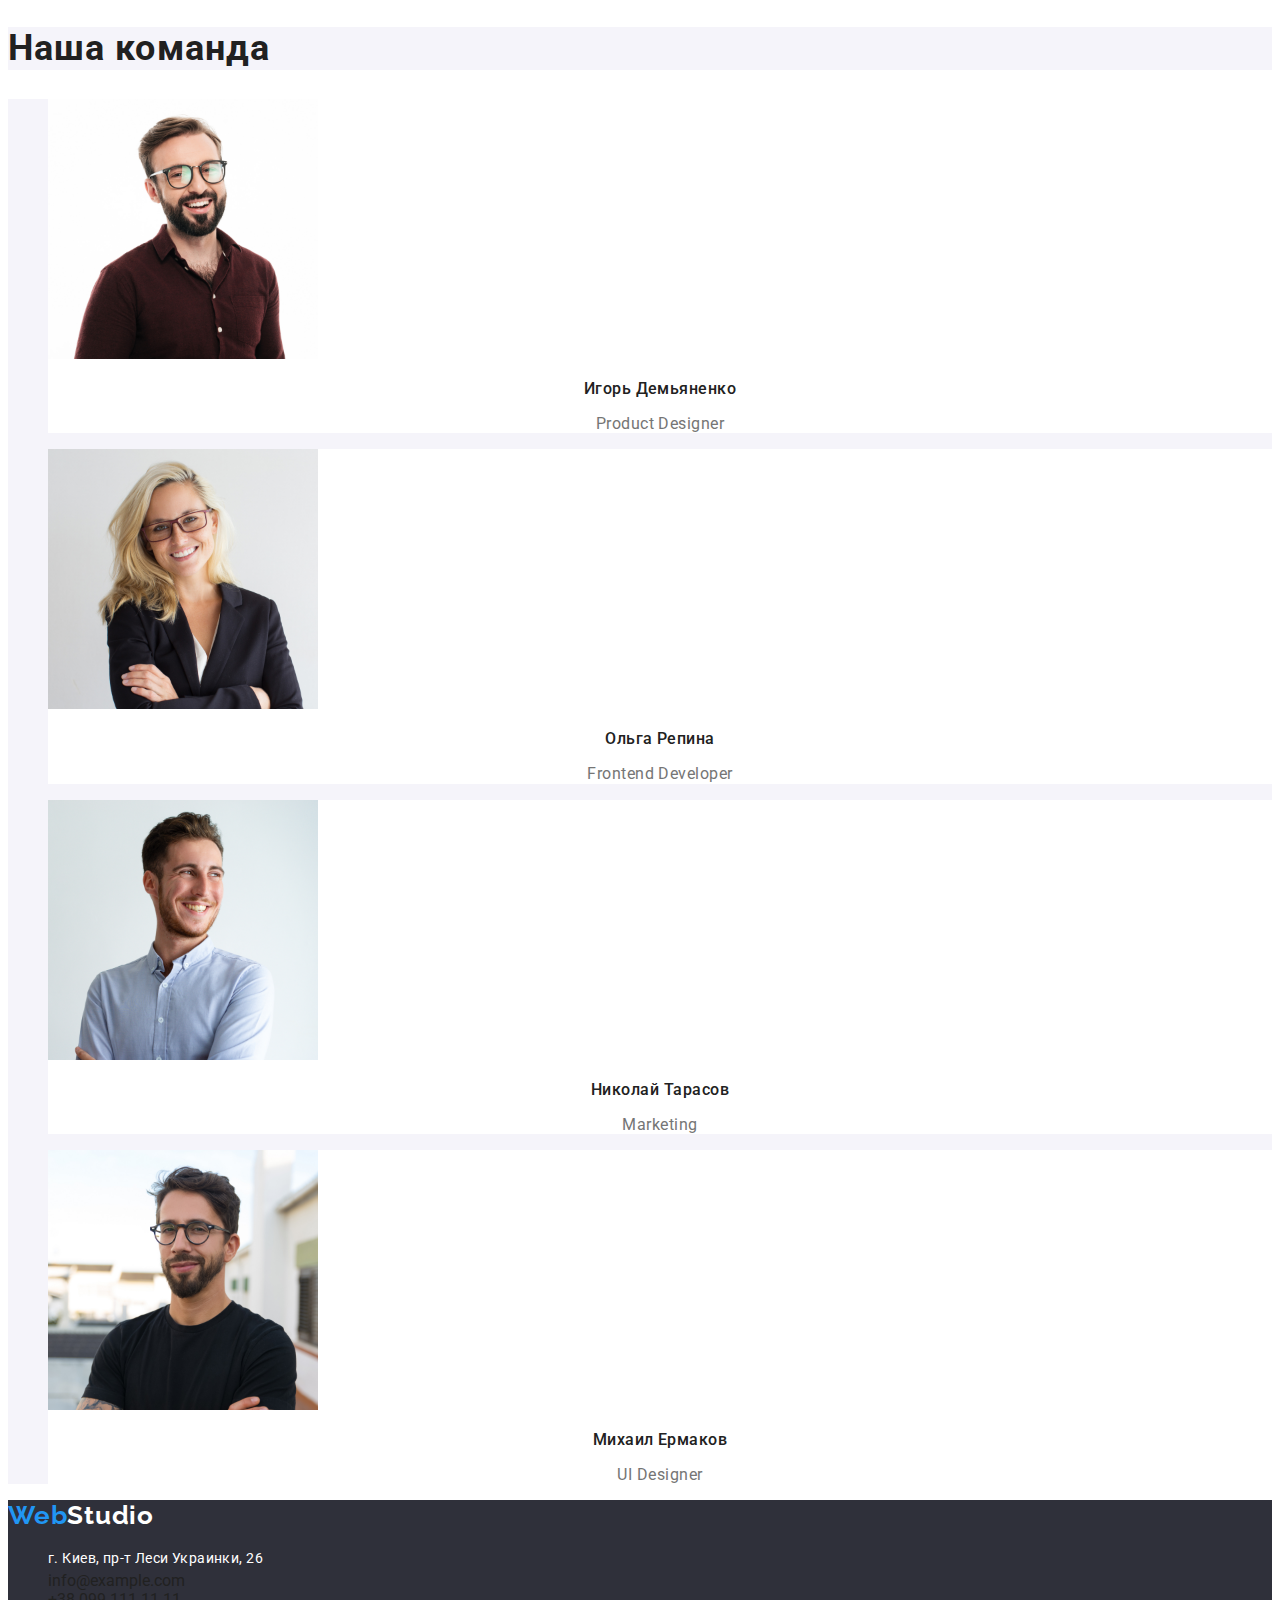
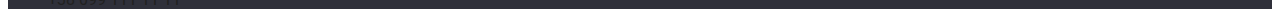
==== commit a3370ba1: "Шрифты, переменные, классы, стили" ====
--- a/index.html
+++ b/index.html
@@ -5,8 +5,9 @@
     <meta http-equiv="X-UA-Compatible" content="IE=edge">
     <meta name="viewport" content="width=device-width, initial-scale=1.0">
     <title>Document</title>
-    <link href="https://fonts.googleapis.com/css2?family=Raleway:wght@700&family=Roboto:wght@400;500;700;900&display=swap" rel="stylesheet"/>
-    <link rel="preconnect" href="https://fonts.gstatic.com" crossorigin>
+    <link rel="preconnect" href="https://fonts.googleapis.com"/> 
+    <link rel="preconnect" href="https://fonts.gstatic.com" crossorigin/>   
+     <link href="https://fonts.googleapis.com/css2?family=Raleway:wght@700&family=Roboto:wght@400;500;700;900&display=swap" rel="stylesheet"/>
 <link rel="stylesheet" href="./css/styles.css">
 </head>   
 <body class="page">
@@ -100,12 +101,12 @@
 </main>
 <!--Подвал страницы-->
 <footer class="footer">
+    <a class="logo-first-footer link" href="" lang="en">Web<span class="logo-second-footer">Studio</span></a>
     <section class="footer-title">
-        <ul>
-    <li><a class="logo-first-footer link" href="" lang="en">Web<span class="logo-second-footer">Studio</span></a></li>
+    <ul class="list">
     <li><address class="contacts-adress">г. Киев, пр-т Леси Украинки, 26</address></li>
-     <li><a class="contacts-link-down" href="mailto:info@example.com">info@example.com</a></li>
-     <li><a class="contacts-link-down" href="tel:">+38 099 111 11 11</a></li>
+     <li><a class="contacts-link-down link" href="mailto:info@example.com">info@example.com</a></li>
+     <li><a class="contacts-link-down link" href="tel:">+38 099 111 11 11</a></li>
     </ul>
 </section>
 </footer>
--- a/css/styles.css
+++ b/css/styles.css
@@ -7,15 +7,17 @@
   --primary-light-color: #ffffff;
   --third-text-color: #f5f4fa;
   --primary-black-color: #2f303a;
+  --accent-second-color: #188ce8;
 }
 body {
   color: var(--primary-text-color);
   background-color: var(--primary-light-color);
-  font-family: Roboto sans-serif;
+  font-family: Roboto, sans-serif;
 }
 
 .link {
   color: inherit;
+  font-family: inherit;
   text-decoration: none; /* Убираем подчеркивание у ссылок */
 }
 
@@ -26,17 +28,16 @@
 /* Logo */
 .logo {
   color: var(--primary-text-color);
-  font-family: Raleway sans-serif;
-  font-style: normal;
-  font-weight: 700;
+  font-family: Raleway, sans-serif;
+  font-weight: 400;
   font-size: 26px;
   line-height: 1.19;
-  letter-spacing: 0.03em;
   text-decoration: none;
 }
 
 .logo-first-header {
   color: var(--accent-color);
+  font-family: Raleway, sans-serif;
   font-weight: 700;
   font-size: 26px;
   text-decoration: none;
@@ -73,43 +74,20 @@
 .current,
 .nav-link:hover,
 .nav-link:focus {
-  color: var(--accent-color);
-}
-
-/* .site-nav .link-current {
-  color: var(--primary-text-color);
-  background-color: var(--primary-white-text-color);
-  font-family: Roboto;
-  font-style: normal;
-  font-weight: 500;
-  font-size: 14px;
-  line-height: 1.14;
-  letter-spacing: 0.02em;
-  text-decoration: none;
-} */
+  background-color: var(--accent-color);
+  color: var(--primary-light-color);
+}
 
 /* Auth-nav*/
 .contacts-link-up {
   color: var(--secondary-text-color);
   font-family: inherit;
-  font-style: normal;
   font-weight: 500;
   font-size: 14px;
   line-height: 1.14;
   letter-spacing: 0.02em;
   text-decoration: none;
 }
-
-/* .auth-nav .contact link {
-color: var(--secondary-text-color);
-font-family: Roboto;
-font-style: normal;
-font-weight: 500;
-font-size: 14px;
-line-height: 1.14;
-letter-spacing: 0.02em;
-text-decoration: none;
-} */
 
 /* Hero */
 .section-hero {
@@ -145,7 +123,7 @@
 .button {
   color: var(--primary-white-text-color);
   background-color: var(--accent-color);
-
+  font-family: inherit;
   border-radius: 4px;
   font-family: inherit;
   font-style: normal;
@@ -153,14 +131,12 @@
   font-size: 16px;
   line-height: 1.88;
   letter-spacing: 0.06em;
-}
-
-.button-primary:focus,
-.button-primary:hover {
-  background: var(--accent-color);
-  color: var(--primary-white-text-color);
-  box-shadow: 0px 3px 1px rgba(0, 0, 0, 0.1), 0px 1px 2px rgba(0, 0, 0, 0.08),
-    0px 2px 2px rgba(0, 0, 0, 0.12);
+  border: 0;
+}
+
+.button:hover,
+.button:focus {
+  background-color: var(--accent-second-color);
 }
 
 .button-secondary link {
@@ -197,9 +173,7 @@
 /* Peculiarities */
 .benefits-title {
   color: var(--primary-text-color);
-
-  font-style: normal;
-  font-weight: 700;
+  font-family: Roboto sans-serif;
   font-size: 14px;
   line-height: 1.14;
   letter-spacing: 0.03em;
@@ -290,13 +264,17 @@
 }
 
 /* Footer */
+.footer {
+  background-color: var(--primary-black-color);
+}
+
 .footer-title {
   background-color: var(--primary-black-color);
 }
 .logo {
   color: var(--title-text-color);
   background-color: var(--primary-black-color);
-  font-family: Raleway, cursive;
+  font-family: Raleway;
   font-size: 26px;
   line-height: 1.19;
   text-decoration: none;
@@ -304,9 +282,7 @@
 .logo-first-footer {
   color: var(--accent-color);
   background-color: var(--primary-black-color);
-  text-decoration: none;
   font-family: Raleway;
-
   font-weight: 700;
   font-size: 26px;
   line-height: 31px;
@@ -316,9 +292,7 @@
 .logo-second-footer {
   color: var(--primary-white-text-color);
   background-color: var(--primary-black-color);
-  text-decoration: none;
   font-family: Raleway;
-
   font-weight: 700;
   font-size: 26px;
   line-height: 31px;
